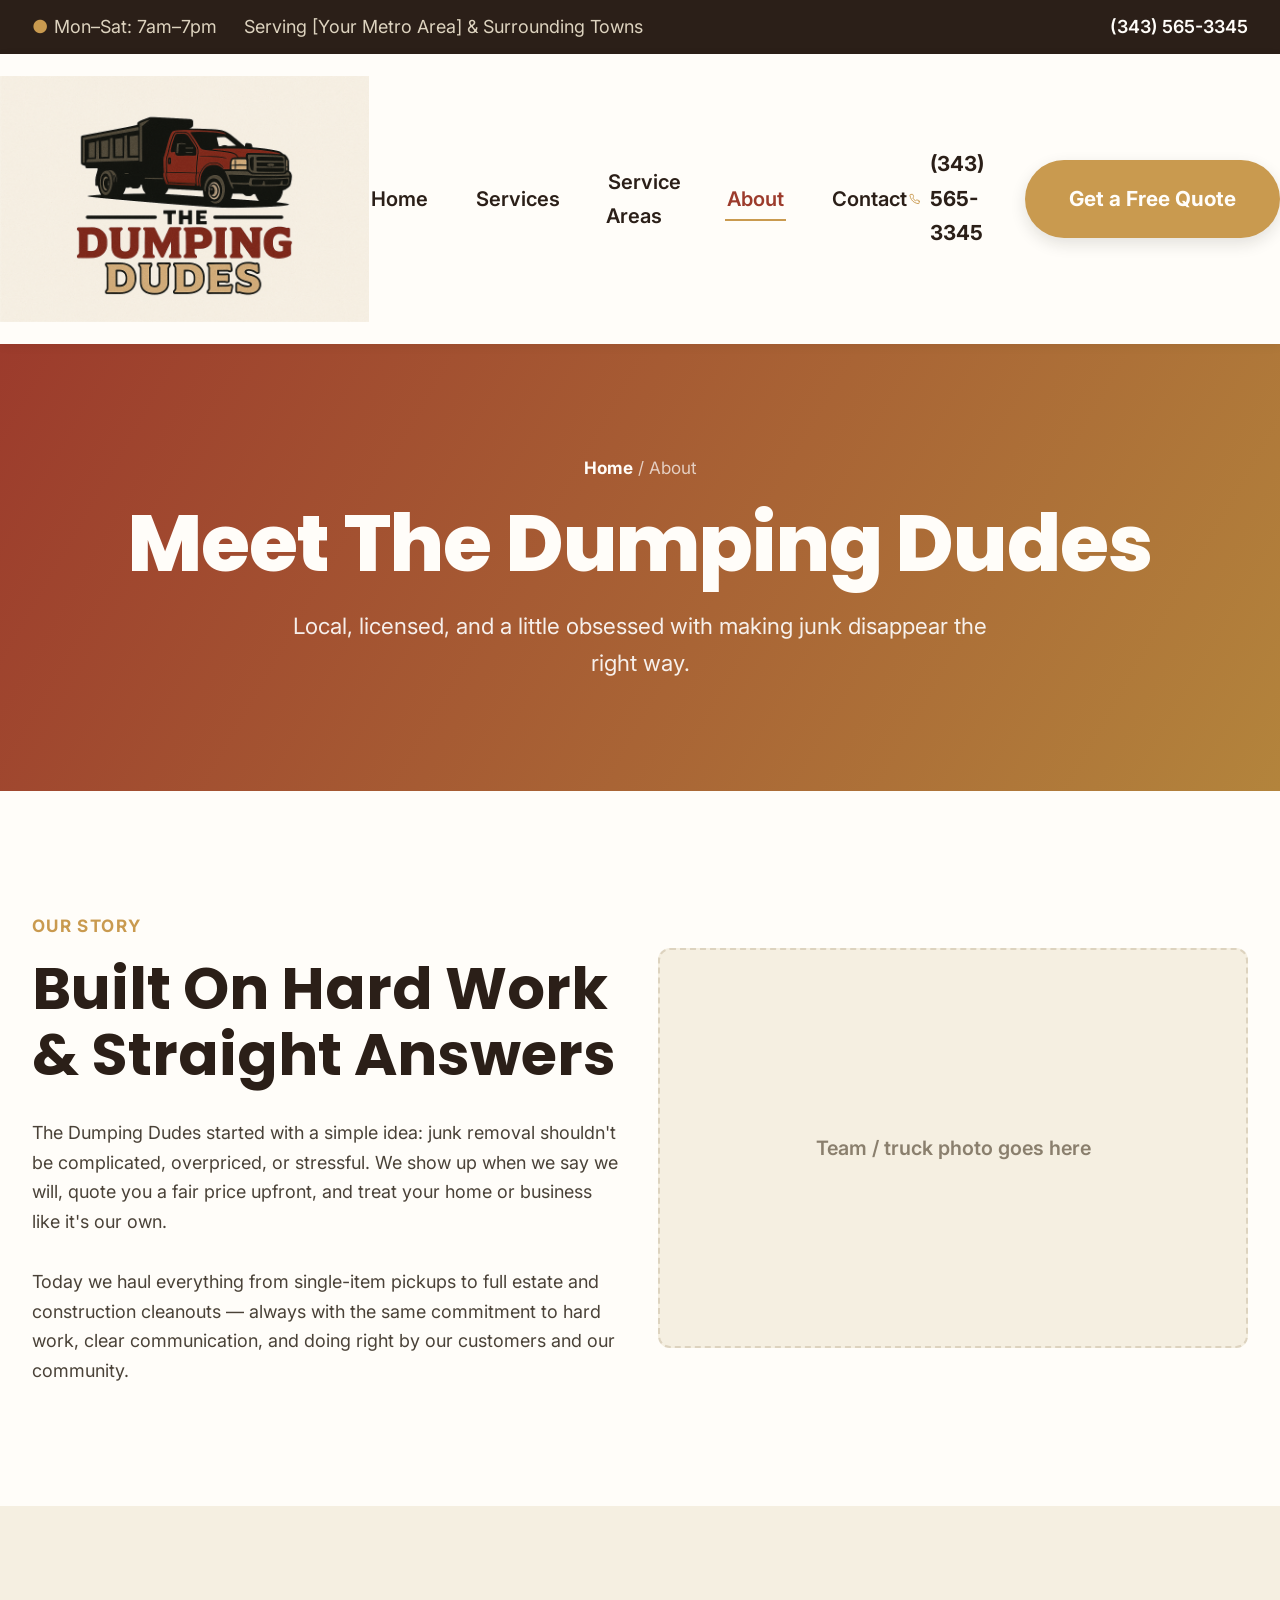
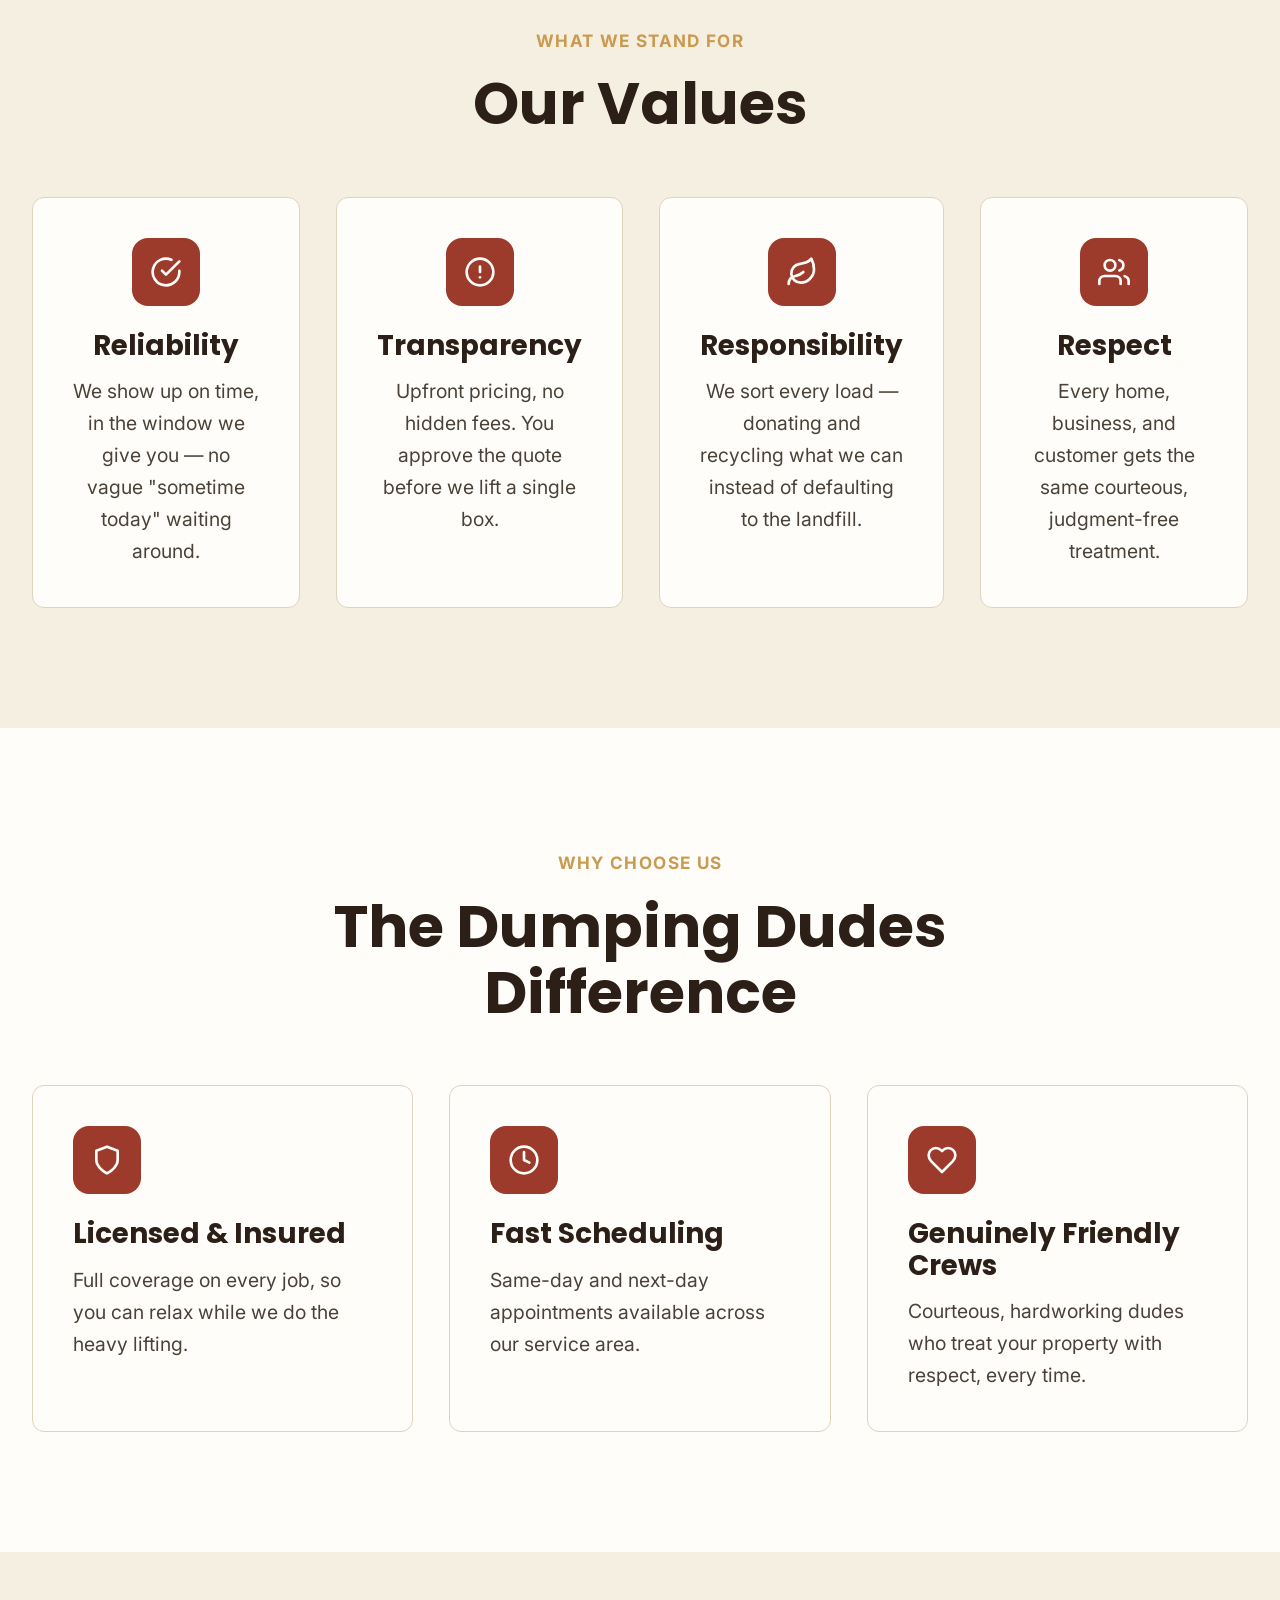
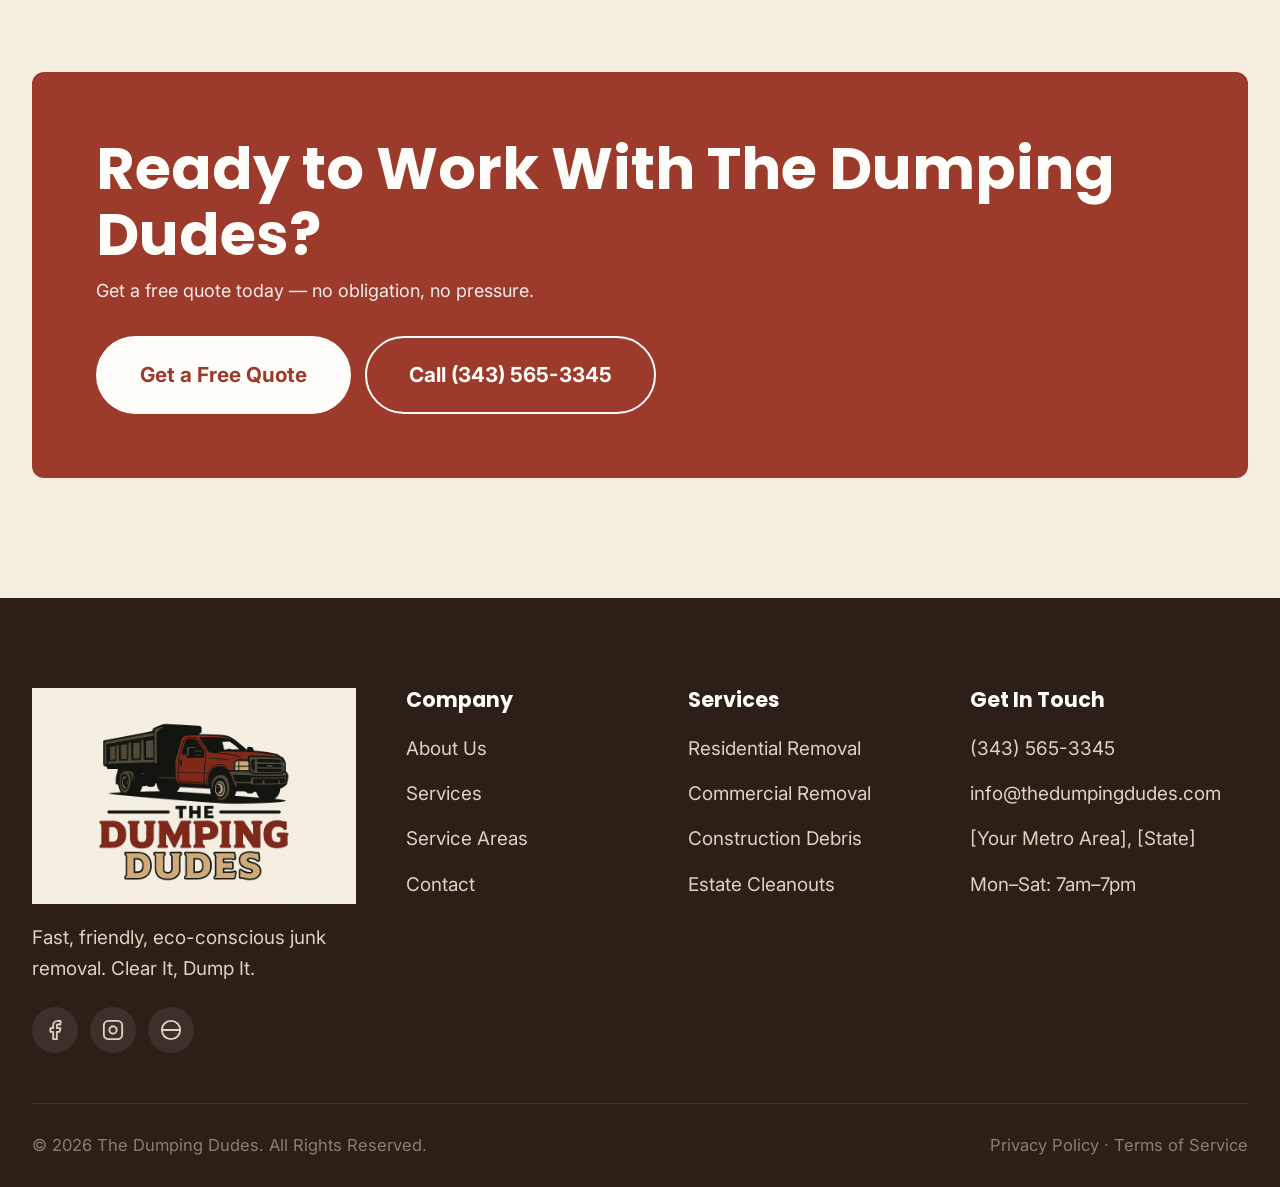
==== about.html @ 6855316a "Replace logo SVG with image in header and footer" ====
<!DOCTYPE html>
<html lang="en">
<head>
<meta charset="UTF-8">
<meta name="viewport" content="width=device-width, initial-scale=1.0">
<title>About Us | The Dumping Dudes</title>
<meta name="description" content="Meet The Dumping Dudes — a local, licensed and insured junk removal crew committed to fast service, fair pricing, and responsible disposal.">
<link rel="preconnect" href="https://fonts.googleapis.com">
<link href="https://fonts.googleapis.com/css2?family=Poppins:wght@600;700;800&family=Inter:wght@400;500;600;700&display=swap" rel="stylesheet">
<link rel="stylesheet" href="styles.css">
</head>
<body>

<div class="topbar">
  <div class="container">
    <div class="topbar-left">
      <span><span class="dot">●</span>Mon–Sat: 7am–7pm</span>
      <span>Serving [Your Metro Area] &amp; Surrounding Towns</span>
    </div>
    <div class="topbar-right"><a href="tel:+13435653345">(343) 565-3345</a></div>
  </div>
</div>

<header class="site-header">
  <div class="container nav-wrap">
    <a href="index.html" class="logo">
      <img src="logo.png" alt="The Dumping Dudes" class="logo-img">
    </a>
    <nav class="main-nav" id="main-nav">
      <ul>
        <li><a href="index.html">Home</a></li>
        <li><a href="services.html">Services</a></li>
        <li><a href="locations.html">Service Areas</a></li>
        <li><a href="about.html">About</a></li>
        <li><a href="contact.html">Contact</a></li>
      </ul>
    </nav>
    <div class="header-actions">
      <a class="header-phone" href="tel:+13435653345">
        <svg viewBox="0 0 24 24" fill="none" stroke="currentColor" stroke-width="2" stroke-linecap="round" stroke-linejoin="round"><path d="M22 16.92v3a2 2 0 0 1-2.18 2 19.79 19.79 0 0 1-8.63-3.07 19.5 19.5 0 0 1-6-6 19.79 19.79 0 0 1-3.07-8.67A2 2 0 0 1 4.11 2h3a2 2 0 0 1 2 1.72c.127.96.361 1.902.7 2.81a2 2 0 0 1-.45 2.11L8.09 9.91a16 16 0 0 0 6 6l1.27-1.27a2 2 0 0 1 2.11-.45c.908.339 1.85.573 2.81.7A2 2 0 0 1 22 16.92z"></path></svg>
        <span>(343) 565-3345</span>
      </a>
      <a href="contact.html" class="btn btn-accent">Get a Free Quote</a>
      <button class="nav-toggle" id="nav-toggle" aria-label="Toggle menu" aria-expanded="false"><span></span><span></span><span></span></button>
    </div>
  </div>
</header>

<section class="page-hero">
  <div class="container">
    <div class="breadcrumb"><a href="index.html">Home</a> / About</div>
    <h1>Meet The Dumping Dudes</h1>
    <p>Local, licensed, and a little obsessed with making junk disappear the right way.</p>
  </div>
</section>

<section class="section">
  <div class="container grid grid-2" style="align-items:center;">
    <div>
      <span class="eyebrow">Our Story</span>
      <h2>Built On Hard Work &amp; Straight Answers</h2>
      <p class="mt-30">The Dumping Dudes started with a simple idea: junk removal shouldn't be complicated, overpriced, or stressful. We show up when we say we will, quote you a fair price upfront, and treat your home or business like it's our own.</p>
      <p class="mt-30">Today we haul everything from single-item pickups to full estate and construction cleanouts — always with the same commitment to hard work, clear communication, and doing right by our customers and our community.</p>
    </div>
    <div class="map-placeholder">
      Team / truck photo goes here
    </div>
  </div>
</section>

<section class="section bg-light">
  <div class="container">
    <div class="section-head">
      <span class="eyebrow">What We Stand For</span>
      <h2>Our Values</h2>
    </div>
    <div class="grid grid-4">
      <div class="card value-card">
        <div class="card-icon"><svg viewBox="0 0 24 24" fill="none" stroke="currentColor" stroke-width="2" stroke-linecap="round" stroke-linejoin="round"><path d="M22 11.08V12a10 10 0 1 1-5.93-9.14"></path><polyline points="22 4 12 14.01 9 11.01"></polyline></svg></div>
        <h3>Reliability</h3>
        <p>We show up on time, in the window we give you — no vague "sometime today" waiting around.</p>
      </div>
      <div class="card value-card">
        <div class="card-icon"><svg viewBox="0 0 24 24" fill="none" stroke="currentColor" stroke-width="2" stroke-linecap="round" stroke-linejoin="round"><circle cx="12" cy="12" r="10"></circle><line x1="12" y1="8" x2="12" y2="12"></line><line x1="12" y1="16" x2="12.01" y2="16"></line></svg></div>
        <h3>Transparency</h3>
        <p>Upfront pricing, no hidden fees. You approve the quote before we lift a single box.</p>
      </div>
      <div class="card value-card">
        <div class="card-icon"><svg viewBox="0 0 24 24" fill="none" stroke="currentColor" stroke-width="2" stroke-linecap="round" stroke-linejoin="round"><path d="M11 20A7 7 0 0 1 9.8 6.1C15.5 5 17 4.48 19 2c1 2 2 4.18 2 8 0 5.5-4.78 10-10 10z"></path><path d="M2 21c0-3 1.85-5.36 5.08-6C9.5 14.52 12 13 13 12"></path></svg></div>
        <h3>Responsibility</h3>
        <p>We sort every load — donating and recycling what we can instead of defaulting to the landfill.</p>
      </div>
      <div class="card value-card">
        <div class="card-icon"><svg viewBox="0 0 24 24" fill="none" stroke="currentColor" stroke-width="2" stroke-linecap="round" stroke-linejoin="round"><path d="M17 21v-2a4 4 0 0 0-4-4H5a4 4 0 0 0-4 4v2"></path><circle cx="9" cy="7" r="4"></circle><path d="M23 21v-2a4 4 0 0 0-3-3.87"></path><path d="M16 3.13a4 4 0 0 1 0 7.75"></path></svg></div>
        <h3>Respect</h3>
        <p>Every home, business, and customer gets the same courteous, judgment-free treatment.</p>
      </div>
    </div>
  </div>
</section>

<section class="section">
  <div class="container">
    <div class="section-head">
      <span class="eyebrow">Why Choose Us</span>
      <h2>The Dumping Dudes Difference</h2>
    </div>
    <div class="grid grid-3">
      <div class="card">
        <div class="card-icon"><svg viewBox="0 0 24 24" fill="none" stroke="currentColor" stroke-width="2" stroke-linecap="round" stroke-linejoin="round"><path d="M12 22s8-4 8-10V5l-8-3-8 3v7c0 6 8 10 8 10z"></path></svg></div>
        <h3>Licensed &amp; Insured</h3>
        <p>Full coverage on every job, so you can relax while we do the heavy lifting.</p>
      </div>
      <div class="card">
        <div class="card-icon"><svg viewBox="0 0 24 24" fill="none" stroke="currentColor" stroke-width="2" stroke-linecap="round" stroke-linejoin="round"><circle cx="12" cy="12" r="10"></circle><polyline points="12 6 12 12 16 14"></polyline></svg></div>
        <h3>Fast Scheduling</h3>
        <p>Same-day and next-day appointments available across our service area.</p>
      </div>
      <div class="card">
        <div class="card-icon"><svg viewBox="0 0 24 24" fill="none" stroke="currentColor" stroke-width="2" stroke-linecap="round" stroke-linejoin="round"><path d="M20.42 4.58a5.4 5.4 0 0 0-7.65 0l-.77.78-.77-.78a5.4 5.4 0 0 0-7.65 0C1.46 6.7 1.33 10.28 4 13l8 8 8-8c2.67-2.72 2.54-6.3.42-8.42z"></path></svg></div>
        <h3>Genuinely Friendly Crews</h3>
        <p>Courteous, hardworking dudes who treat your property with respect, every time.</p>
      </div>
    </div>
  </div>
</section>

<section class="section bg-light">
  <div class="container">
    <div class="cta-banner" style="background: var(--primary);">
      <div>
        <h2>Ready to Work With The Dumping Dudes?</h2>
        <p style="color:rgba(255,255,255,0.9); margin-top:8px;">Get a free quote today — no obligation, no pressure.</p>
      </div>
      <div style="display:flex; gap:14px; flex-wrap:wrap;">
        <a href="contact.html" class="btn btn-light">Get a Free Quote</a>
        <a href="tel:+13435653345" class="btn btn-outline">Call (343) 565-3345</a>
      </div>
    </div>
  </div>
</section>

<footer class="site-footer">
  <div class="container">
    <div class="footer-grid">
      <div class="footer-brand">
        <a href="index.html" class="logo footer-logo">
          <img src="logo.png" alt="The Dumping Dudes" class="logo-img footer-logo-img">
        </a>
        <p>Fast, friendly, eco-conscious junk removal. Clear It, Dump It.</p>
        <div class="social-row">
          <a href="#" aria-label="Facebook"><svg viewBox="0 0 24 24" fill="none" stroke="currentColor" stroke-width="2" stroke-linecap="round" stroke-linejoin="round"><path d="M18 2h-3a5 5 0 0 0-5 5v3H7v4h3v8h4v-8h3l1-4h-4V7a1 1 0 0 1 1-1h3z"></path></svg></a>
          <a href="#" aria-label="Instagram"><svg viewBox="0 0 24 24" fill="none" stroke="currentColor" stroke-width="2" stroke-linecap="round" stroke-linejoin="round"><rect x="2" y="2" width="20" height="20" rx="5"></rect><path d="M16 11.37A4 4 0 1 1 12.63 8 4 4 0 0 1 16 11.37z"></path></svg></a>
          <a href="#" aria-label="Google"><svg viewBox="0 0 24 24" fill="none" stroke="currentColor" stroke-width="2" stroke-linecap="round" stroke-linejoin="round"><circle cx="12" cy="12" r="10"></circle><line x1="2" y1="12" x2="22" y2="12"></line></svg></a>
        </div>
      </div>
      <div>
        <h4>Company</h4>
        <ul>
          <li><a href="about.html">About Us</a></li>
          <li><a href="services.html">Services</a></li>
          <li><a href="locations.html">Service Areas</a></li>
          <li><a href="contact.html">Contact</a></li>
        </ul>
      </div>
      <div>
        <h4>Services</h4>
        <ul>
          <li><a href="services.html">Residential Removal</a></li>
          <li><a href="services.html">Commercial Removal</a></li>
          <li><a href="services.html">Construction Debris</a></li>
          <li><a href="services.html">Estate Cleanouts</a></li>
        </ul>
      </div>
      <div>
        <h4>Get In Touch</h4>
        <ul>
          <li><a href="tel:+13435653345">(343) 565-3345</a></li>
          <li><a href="mailto:info@thedumpingdudes.com">info@thedumpingdudes.com</a></li>
          <li>[Your Metro Area], [State]</li>
          <li>Mon–Sat: 7am–7pm</li>
        </ul>
      </div>
    </div>
    <div class="footer-bottom">
      <span>© <span id="year"></span> The Dumping Dudes. All Rights Reserved.</span>
      <span><a href="#">Privacy Policy</a> · <a href="#">Terms of Service</a></span>
    </div>
  </div>
</footer>

<script src="main.js"></script>
</body>
</html>
---- styles.css ----
/* ===========================================================
   THE DUMPING DUDES — Shared Stylesheet
   =========================================================== */

:root {
  /* Palette pulled from The Dumping Dudes logo: brick red truck, black cab, tan wordmark, cream backdrop */
  --dark: #2b1f18;
  --primary: #9c3b2c;
  --primary-light: #b9503c;
  --accent: #c99a4f;
  --accent-dark: #b3843c;
  --light: #f5efe1;
  --gray-100: #f0e9da;
  --gray-300: #ddd3bf;
  --gray-500: #8a7f6d;
  --gray-700: #4a4238;
  --white: #fffdf9;
  --radius: 12px;
  --shadow: 0 14px 36px rgba(28, 23, 18, 0.16);
  --shadow-sm: 0 6px 16px rgba(28, 23, 18, 0.12);
  --font-head: 'Poppins', 'Segoe UI', sans-serif;
  --font-body: 'Inter', 'Segoe UI', sans-serif;
}

* { box-sizing: border-box; margin: 0; padding: 0; }

html { scroll-behavior: smooth; font-size: 18px; }

body {
  font-family: var(--font-body);
  color: var(--dark);
  background: var(--white);
  line-height: 1.65;
  -webkit-font-smoothing: antialiased;
}

img { max-width: 100%; display: block; }

a { color: inherit; text-decoration: none; }

ul { list-style: none; }

h1, h2, h3, h4 {
  font-family: var(--font-head);
  font-weight: 700;
  line-height: 1.12;
  color: var(--dark);
}

h1 { font-size: clamp(3rem, 6.2vw, 5rem); font-weight: 800; letter-spacing: -.01em; }
h2 { font-size: clamp(2.3rem, 4.6vw, 3.4rem); }
h3 { font-size: 1.55rem; }

p { color: var(--gray-700); }

.container {
  width: 100%;
  max-width: 1400px;
  margin: 0 auto;
  padding: 0 32px;
}

.section { padding: 120px 0; }
.section-sm { padding: 64px 0; }
.bg-light { background: var(--light); }
.bg-dark { background: var(--dark); color: var(--white); }
.bg-primary { background: var(--primary); color: var(--white); }

.eyebrow {
  display: inline-block;
  font-weight: 700;
  letter-spacing: .08em;
  text-transform: uppercase;
  font-size: .95rem;
  color: var(--accent);
  margin-bottom: 16px;
}

.section-head { max-width: 780px; margin: 0 auto 60px; text-align: center; }
.section-head p { margin-top: 18px; font-size: 1.25rem; }

/* ---------- Buttons ---------- */
.btn {
  display: inline-flex;
  align-items: center;
  justify-content: center;
  gap: 10px;
  padding: 20px 42px;
  border-radius: 999px;
  font-weight: 700;
  font-size: 1.15rem;
  border: 2px solid transparent;
  cursor: pointer;
  transition: transform .15s ease, box-shadow .15s ease, background .15s ease, color .15s ease;
  white-space: nowrap;
}
.btn:hover { transform: translateY(-2px); }
.btn-accent { background: var(--accent); color: var(--white); box-shadow: var(--shadow-sm); }
.btn-accent:hover { background: var(--accent-dark); }
.btn-light { background: var(--white); color: var(--primary); }
.btn-light:hover { background: var(--light); }
.btn-outline { background: transparent; border-color: currentColor; }
.btn-outline:hover { background: rgba(255,255,255,0.1); }
.btn-primary { background: var(--primary); color: var(--white); }
.btn-primary:hover { background: var(--primary-light); }
.btn-block { width: 100%; }

/* ---------- Top utility bar ---------- */
.topbar {
  background: var(--dark);
  color: var(--gray-300);
  font-size: 1rem;
}
.topbar .container {
  display: flex;
  justify-content: space-between;
  align-items: center;
  padding-top: 12px;
  padding-bottom: 12px;
  gap: 16px;
  flex-wrap: wrap;
}
.topbar a { color: var(--white); font-weight: 600; }
.topbar-left span { margin-right: 22px; }
.topbar-left .dot { color: var(--accent); margin-right: 6px; }

/* ---------- Header / Nav ---------- */
header.site-header {
  position: sticky;
  top: 0;
  z-index: 100;
  background: var(--white);
  box-shadow: 0 2px 10px rgba(0,0,0,0.06);
}
.nav-wrap {
  display: flex;
  align-items: center;
  justify-content: space-between;
  padding: 22px 0;
}
.logo {
  display: flex;
  align-items: center;
  gap: 14px;
  font-family: var(--font-head);
  font-weight: 800;
  font-size: 1.7rem;
  color: var(--dark);
}
.logo .logo-icon {
  width: 60px;
  height: 60px;
  border-radius: 14px;
  background: var(--primary);
  display: flex;
  align-items: center;
  justify-content: center;
  color: var(--white);
  flex-shrink: 0;
}
.logo .logo-icon svg { width: 34px; height: 34px; }
.logo span.accent-word { color: var(--accent); }
.logo small {
  display: block;
  font-family: var(--font-body);
  font-weight: 600;
  font-size: .7rem;
  letter-spacing: .12em;
  text-transform: uppercase;
  color: var(--gray-500);
}

nav.main-nav ul {
  display: flex;
  align-items: center;
  gap: 44px;
}
nav.main-nav a {
  font-weight: 600;
  font-size: 1.12rem;
  color: var(--dark);
  padding: 8px 2px;
  border-bottom: 2px solid transparent;
  transition: border-color .15s ease, color .15s ease;
}
nav.main-nav a:hover,
nav.main-nav a.active { color: var(--primary); border-color: var(--accent); }

.header-actions { display: flex; align-items: center; gap: 26px; }
.header-phone {
  display: flex;
  align-items: center;
  gap: 10px;
  font-weight: 700;
  font-size: 1.15rem;
  color: var(--dark);
}
.header-phone svg { width: 26px; height: 26px; color: var(--accent); }

.nav-toggle {
  display: none;
  flex-direction: column;
  gap: 6px;
  background: none;
  border: none;
  cursor: pointer;
  padding: 8px;
}
.nav-toggle span { width: 30px; height: 3px; background: var(--dark); border-radius: 3px; }

/* ---------- Hero ---------- */
.hero {
  position: relative;
  background:
    linear-gradient(100deg, rgba(43,31,24,0.75) 0%, rgba(43,31,24,0.4) 55%, rgba(201,154,79,0.4) 100%),
    url('https://images.unsplash.com/photo-1707407087163-7ab35bca9ffc?q=80&w=1920&auto=format&fit=crop') center/cover no-repeat;
  color: var(--white);
  overflow: hidden;
}
.hero .container {
  position: relative;
  z-index: 2;
  padding-top: 130px;
  padding-bottom: 140px;
  display: grid;
  grid-template-columns: 1.1fr 0.9fr;
  gap: 60px;
  align-items: center;
}
.hero h1 { color: var(--white); }
.hero .badge-row { display: flex; gap: 12px; flex-wrap: wrap; margin-bottom: 24px; }
.hero .badge {
  background: rgba(255,255,255,0.12);
  border: 1px solid rgba(255,255,255,0.25);
  padding: 9px 18px;
  border-radius: 999px;
  font-size: .92rem;
  font-weight: 700;
  letter-spacing: .04em;
}
.hero p.lead { font-size: 1.4rem; color: rgba(255,255,255,0.85); margin: 24px 0 38px; max-width: 620px; line-height: 1.55; }
.hero .hero-ctas { display: flex; gap: 20px; flex-wrap: wrap; }
.hero-art {
  background: rgba(255,255,255,0.08);
  border: 1px solid rgba(255,255,255,0.18);
  border-radius: var(--radius);
  padding: 42px;
  backdrop-filter: blur(4px);
}
.hero-art ul { display: grid; gap: 22px; }
.hero-art li { display: flex; align-items: center; gap: 16px; font-weight: 600; font-size: 1.12rem; }
.hero-art li .ico {
  width: 48px; height: 48px; border-radius: 10px;
  background: var(--accent); display: flex; align-items: center; justify-content: center; flex-shrink: 0;
}
.hero-art li .ico svg { width: 24px; height: 24px; color: var(--white); }

/* ---------- Trust bar ---------- */
.trust-bar { background: var(--light); border-bottom: 1px solid var(--gray-300); }
.trust-bar .container {
  display: grid;
  grid-template-columns: repeat(4, 1fr);
  gap: 28px;
  padding-top: 40px;
  padding-bottom: 40px;
  text-align: center;
}
.trust-bar .trust-item { display: flex; flex-direction: column; align-items: center; gap: 12px; }
.trust-bar .trust-item svg { width: 40px; height: 40px; color: var(--primary); }
.trust-bar .trust-item span { font-weight: 700; font-size: 1.05rem; }

/* ---------- Cards / grids ---------- */
.grid { display: grid; gap: 36px; }
.grid-3 { grid-template-columns: repeat(3, 1fr); }
.grid-4 { grid-template-columns: repeat(4, 1fr); }
.grid-2 { grid-template-columns: repeat(2, 1fr); }

.card {
  background: var(--white);
  border: 1px solid var(--gray-300);
  border-radius: var(--radius);
  padding: 40px;
  transition: box-shadow .2s ease, transform .2s ease;
}
.card:hover { box-shadow: var(--shadow); transform: translateY(-4px); }
.card .card-icon {
  width: 68px; height: 68px; border-radius: 16px;
  background: var(--primary); color: var(--white);
  display: flex; align-items: center; justify-content: center; margin-bottom: 24px;
}
.card .card-icon svg { width: 32px; height: 32px; }
.card h3 { margin-bottom: 14px; }
.card p { font-size: 1.08rem; }
.card a.card-link { display: inline-block; margin-top: 18px; font-weight: 700; font-size: 1.05rem; color: var(--primary); }

.service-card ul.take-list { margin-top: 18px; display: grid; gap: 10px; }
.service-card ul.take-list li { font-size: 1rem; color: var(--gray-700); display: flex; gap: 10px; }
.service-card ul.take-list li::before { content: "✓"; color: var(--accent); font-weight: 800; }

/* ---------- How it works ---------- */
.steps { display: grid; grid-template-columns: repeat(3, 1fr); gap: 40px; counter-reset: step; }
.step { position: relative; padding-top: 12px; }
.step .step-num {
  width: 60px; height: 60px; border-radius: 50%;
  background: var(--accent); color: var(--white);
  display: flex; align-items: center; justify-content: center;
  font-family: var(--font-head); font-weight: 800; font-size: 1.5rem; margin-bottom: 24px;
}
.step h3 { margin-bottom: 10px; }
.step p { font-size: 1.05rem; }

/* ---------- Testimonials ---------- */
.testimonial {
  background: var(--white);
  border-radius: var(--radius);
  border: 1px solid var(--gray-300);
  padding: 38px;
}
.testimonial .stars { color: var(--accent); margin-bottom: 16px; letter-spacing: 3px; font-size: 1.2rem; }
.testimonial p.quote { font-style: italic; color: var(--gray-700); margin-bottom: 20px; font-size: 1.08rem; line-height: 1.55; }
.testimonial .author { font-weight: 700; font-size: 1.02rem; }
.testimonial .author span { display: block; font-weight: 400; color: var(--gray-500); font-size: .92rem; }

/* ---------- CTA banner ---------- */
.cta-banner {
  background: var(--accent);
  color: var(--white);
  border-radius: var(--radius);
  padding: 64px;
  display: flex;
  align-items: center;
  justify-content: space-between;
  gap: 30px;
  flex-wrap: wrap;
}
.cta-banner h2 { color: var(--white); }

/* ---------- Locations ---------- */
.city-chip {
  background: var(--light);
  border: 1px solid var(--gray-300);
  border-radius: 999px;
  padding: 14px 24px;
  font-weight: 600;
  font-size: 1.05rem;
  display: inline-flex;
  align-items: center;
  gap: 10px;
}
.city-chip::before { content: "📍"; }
.city-grid { display: flex; flex-wrap: wrap; gap: 16px; }

.map-placeholder {
  background: var(--light);
  border: 2px dashed var(--gray-300);
  border-radius: var(--radius);
  min-height: 400px;
  display: flex;
  align-items: center;
  justify-content: center;
  color: var(--gray-500);
  font-weight: 600;
  font-size: 1.1rem;
  text-align: center;
  padding: 24px;
}

/* ---------- Forms ---------- */
.form-card {
  background: var(--white);
  border: 1px solid var(--gray-300);
  border-radius: var(--radius);
  padding: 46px;
  box-shadow: var(--shadow-sm);
}
.form-row { display: grid; grid-template-columns: 1fr 1fr; gap: 22px; margin-bottom: 22px; }
.form-group { margin-bottom: 22px; display: flex; flex-direction: column; gap: 8px; }
.form-group label { font-weight: 700; font-size: 1rem; }
.form-group input,
.form-group select,
.form-group textarea {
  padding: 15px 18px;
  border: 1px solid var(--gray-300);
  border-radius: 10px;
  font-family: var(--font-body);
  font-size: 1.05rem;
  background: var(--light);
}
.form-group input:focus,
.form-group select:focus,
.form-group textarea:focus { outline: 2px solid var(--primary); background: var(--white); }
.form-note {
  font-size: .92rem;
  color: var(--gray-500);
  margin-top: 12px;
}
.form-success {
  display: none;
  background: #eaf6ef;
  border: 1px solid var(--primary);
  color: var(--primary);
  padding: 20px;
  border-radius: 10px;
  font-weight: 600;
  margin-bottom: 22px;
}

/* ---------- Contact info blocks ---------- */
.info-block { display: flex; gap: 20px; align-items: flex-start; margin-bottom: 32px; }
.info-block .ico {
  width: 56px; height: 56px; border-radius: 12px;
  background: var(--primary); color: var(--white);
  display: flex; align-items: center; justify-content: center; flex-shrink: 0;
}
.info-block .ico svg { width: 26px; height: 26px; }
.info-block h4 { margin-bottom: 6px; font-size: 1.15rem; }
.info-block p { font-size: 1.08rem; }

/* ---------- Values / about ---------- */
.value-card { text-align: center; }
.value-card .card-icon { margin: 0 auto 24px; }

/* ---------- Footer ---------- */
footer.site-footer { background: var(--dark); color: var(--gray-300); padding-top: 90px; }
.footer-grid {
  display: grid;
  grid-template-columns: 1.4fr 1fr 1fr 1.2fr;
  gap: 50px;
  padding-bottom: 50px;
  border-bottom: 1px solid rgba(255,255,255,0.1);
}
.footer-grid h4 { color: var(--white); margin-bottom: 22px; font-size: 1.15rem; }
.footer-grid ul li { margin-bottom: 14px; font-size: 1.05rem; }
.footer-grid ul li a:hover { color: var(--accent); }
.footer-brand p { color: var(--gray-300); font-size: 1.05rem; margin: 18px 0 22px; max-width: 320px; }
.social-row { display: flex; gap: 12px; }
.social-row a {
  width: 46px; height: 46px; border-radius: 50%;
  background: rgba(255,255,255,0.08);
  display: flex; align-items: center; justify-content: center;
}
.social-row a:hover { background: var(--accent); }
.social-row svg { width: 22px; height: 22px; }
.footer-bottom {
  display: flex;
  justify-content: space-between;
  align-items: center;
  padding: 28px 0;
  font-size: .92rem;
  color: var(--gray-500);
  flex-wrap: wrap;
  gap: 12px;
}
.footer-bottom a:hover { color: var(--accent); }

/* ---------- Page hero (interior pages) ---------- */
.page-hero {
  background: linear-gradient(120deg, var(--primary) 0%, var(--accent-dark) 100%);
  color: var(--white);
  padding: 110px 0;
  text-align: center;
}
.page-hero h1 { color: var(--white); }
.page-hero p { color: rgba(255,255,255,0.9); max-width: 700px; font-size: 1.25rem; margin: 18px auto 0; }
.breadcrumb { font-size: .95rem; color: rgba(255,255,255,0.7); margin-bottom: 18px; }
.breadcrumb a { color: var(--white); font-weight: 700; }

/* ---------- Utility ---------- */
.text-center { text-align: center; }
.mt-30 { margin-top: 30px; }
.mb-30 { margin-bottom: 30px; }

/* ---------- Responsive ---------- */
@media (max-width: 980px) {
  html { font-size: 17px; }
  .grid-4 { grid-template-columns: repeat(2, 1fr); }
  .grid-3 { grid-template-columns: repeat(2, 1fr); }
  .footer-grid { grid-template-columns: 1fr 1fr; }
  .hero .container { grid-template-columns: 1fr; }
  .hero-art { order: -1; }
  .section { padding: 90px 0; }
}

@media (max-width: 720px) {
  html { font-size: 16px; }
  nav.main-nav { position: fixed; top: 84px; left: 0; right: 0; background: var(--white); flex-direction: column; padding: 24px 28px; box-shadow: 0 12px 20px rgba(0,0,0,0.08); transform: translateY(-140%); transition: transform .25s ease; }
  nav.main-nav.open { transform: translateY(0); }
  nav.main-nav ul { flex-direction: column; align-items: flex-start; gap: 20px; width: 100%; }
  .nav-toggle { display: flex; }
  .header-phone span { display: none; }
  .trust-bar .container { grid-template-columns: repeat(2, 1fr); }
  .grid-3, .grid-4, .grid-2 { grid-template-columns: 1fr; }
  .steps { grid-template-columns: 1fr; }
  .form-row { grid-template-columns: 1fr; }
  .footer-grid { grid-template-columns: 1fr; }
  .cta-banner { flex-direction: column; text-align: center; }
  .topbar-left span:not(:first-child) { display: none; }
  .section { padding: 70px 0; }
}
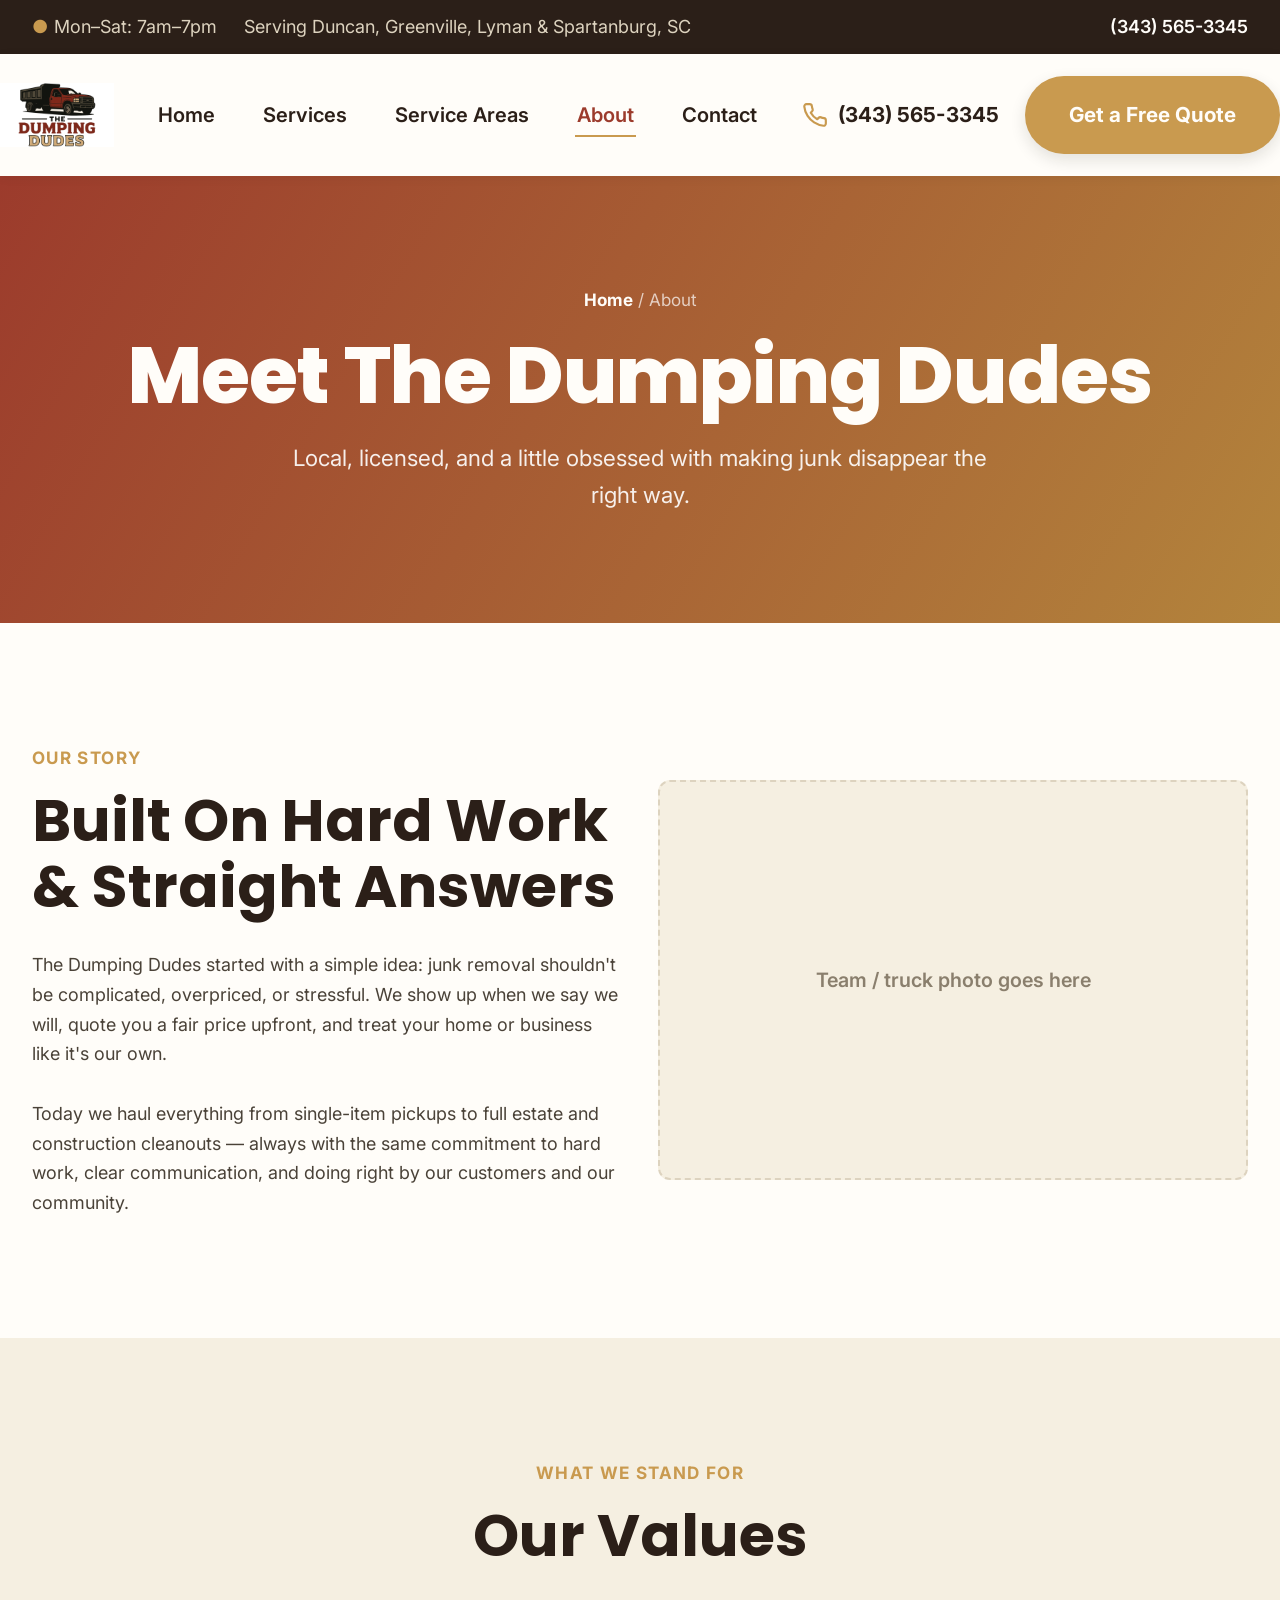
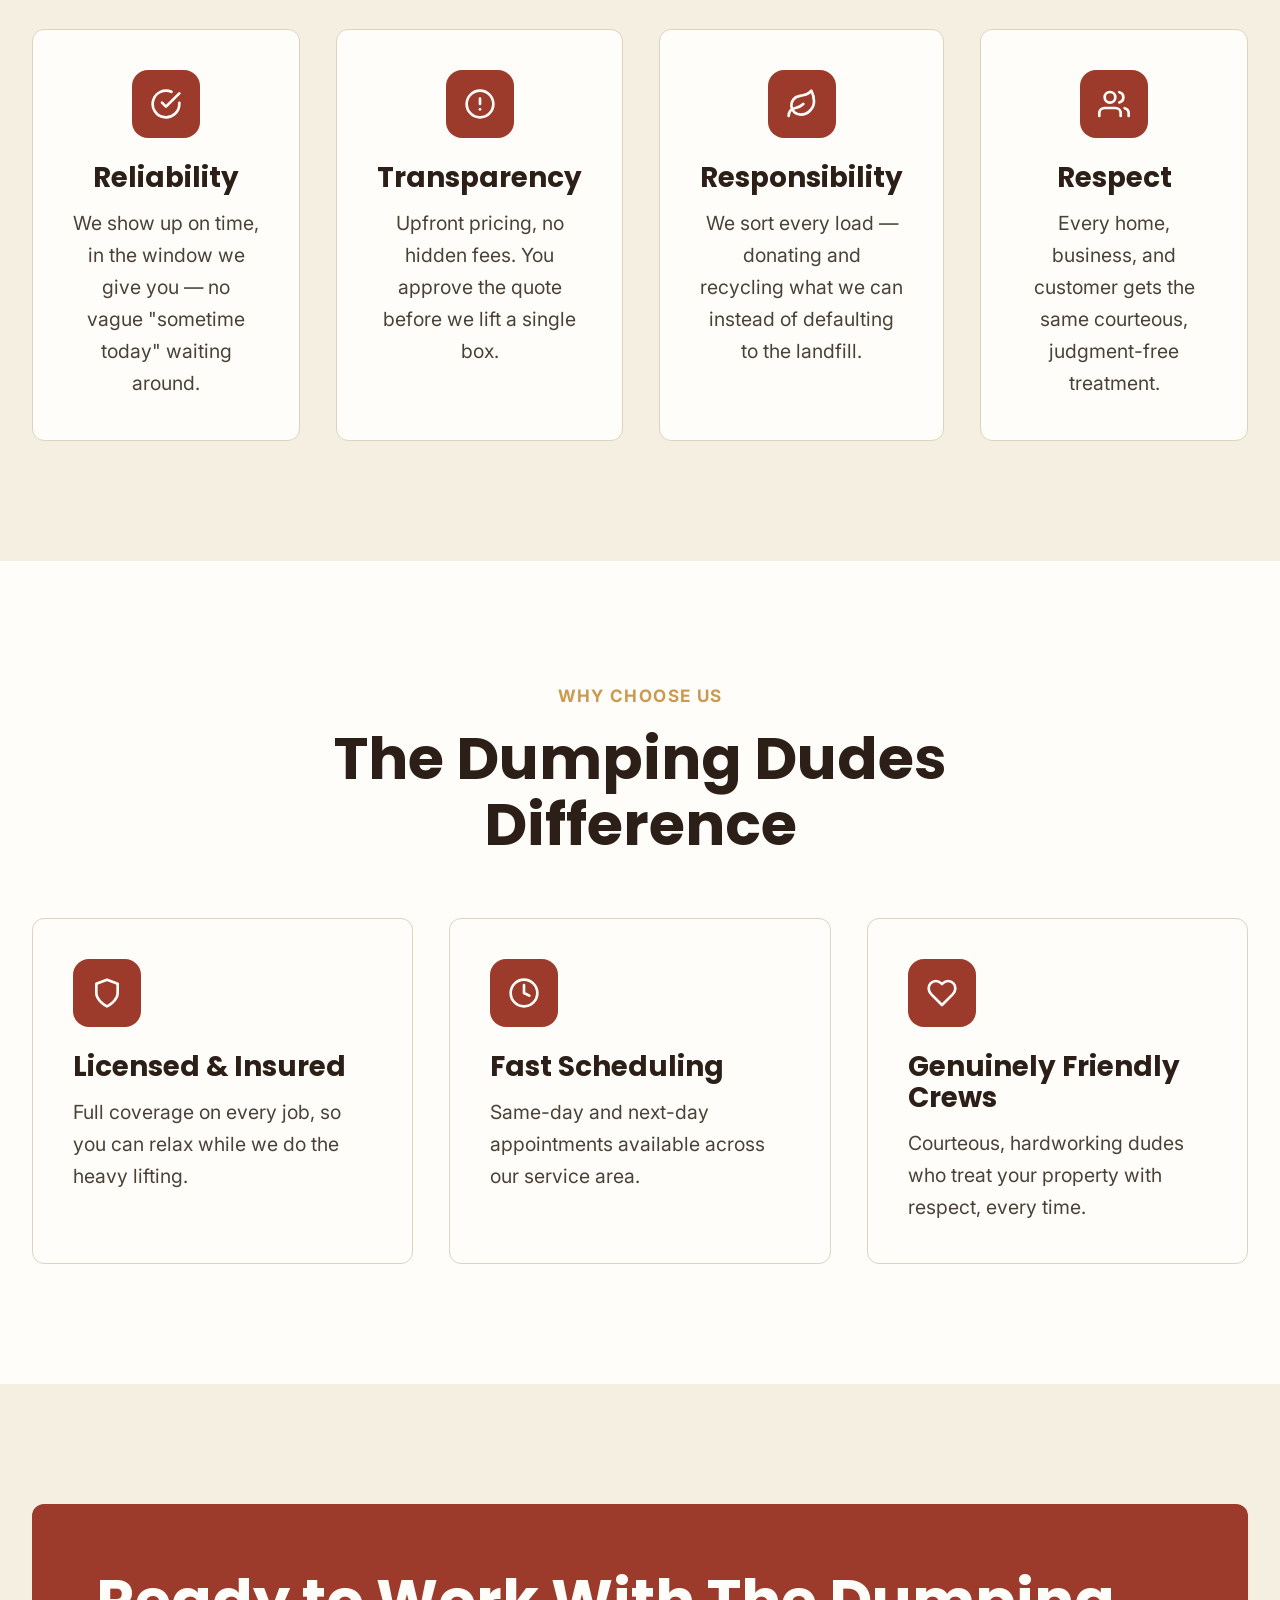
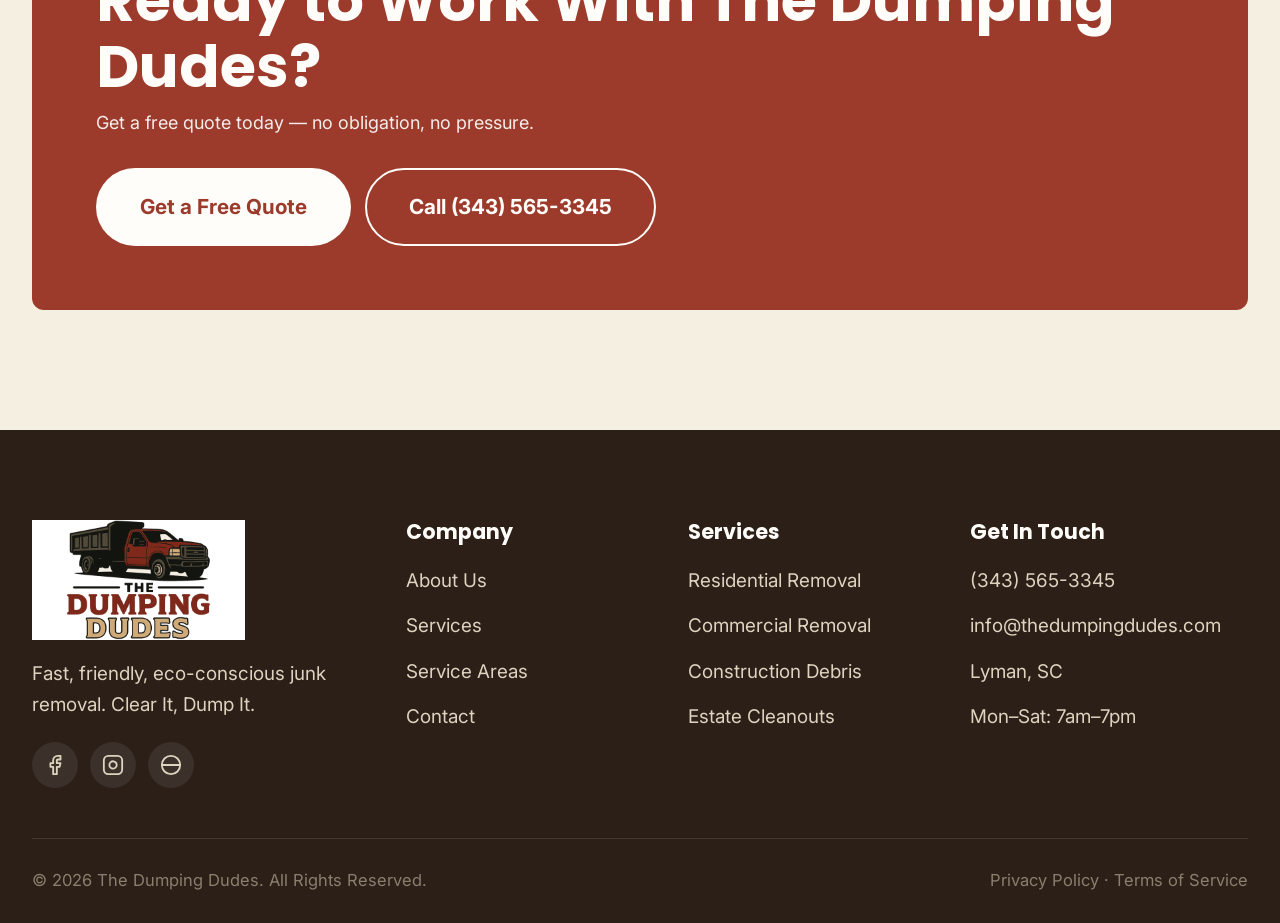
==== commit 74be6b1b: "Update service area and contact information in about.html" ====
--- a/about.html
+++ b/about.html
@@ -15,7 +15,7 @@
   <div class="container">
     <div class="topbar-left">
       <span><span class="dot">●</span>Mon–Sat: 7am–7pm</span>
-      <span>Serving [Your Metro Area] &amp; Surrounding Towns</span>
+      <span>Serving Duncan, Greenville, Lyman &amp; Spartanburg, SC</span>
     </div>
     <div class="topbar-right"><a href="tel:+13435653345">(343) 565-3345</a></div>
   </div>
@@ -177,7 +177,7 @@
         <ul>
           <li><a href="tel:+13435653345">(343) 565-3345</a></li>
           <li><a href="mailto:info@thedumpingdudes.com">info@thedumpingdudes.com</a></li>
-          <li>[Your Metro Area], [State]</li>
+          <li>Lyman, SC</li>
           <li>Mon–Sat: 7am–7pm</li>
         </ul>
       </div>
--- a/styles.css
+++ b/styles.css
@@ -147,6 +147,14 @@
   font-size: 1.7rem;
   color: var(--dark);
 }
+.logo-img {
+  height: 64px;
+  width: auto;
+  display: block;
+}
+.footer-logo-img {
+  height: 120px;
+}
 .logo .logo-icon {
   width: 60px;
   height: 60px;
@@ -213,7 +221,7 @@
   position: relative;
   background:
     linear-gradient(100deg, rgba(43,31,24,0.75) 0%, rgba(43,31,24,0.4) 55%, rgba(201,154,79,0.4) 100%),
-    url('https://images.unsplash.com/photo-1707407087163-7ab35bca9ffc?q=80&w=1920&auto=format&fit=crop') center/cover no-repeat;
+    url('https://images.unsplash.com/photo-1670175035057-eec020c03eb9?q=85&w=2400&auto=format&fit=crop') center/cover no-repeat;
   color: var(--white);
   overflow: hidden;
 }
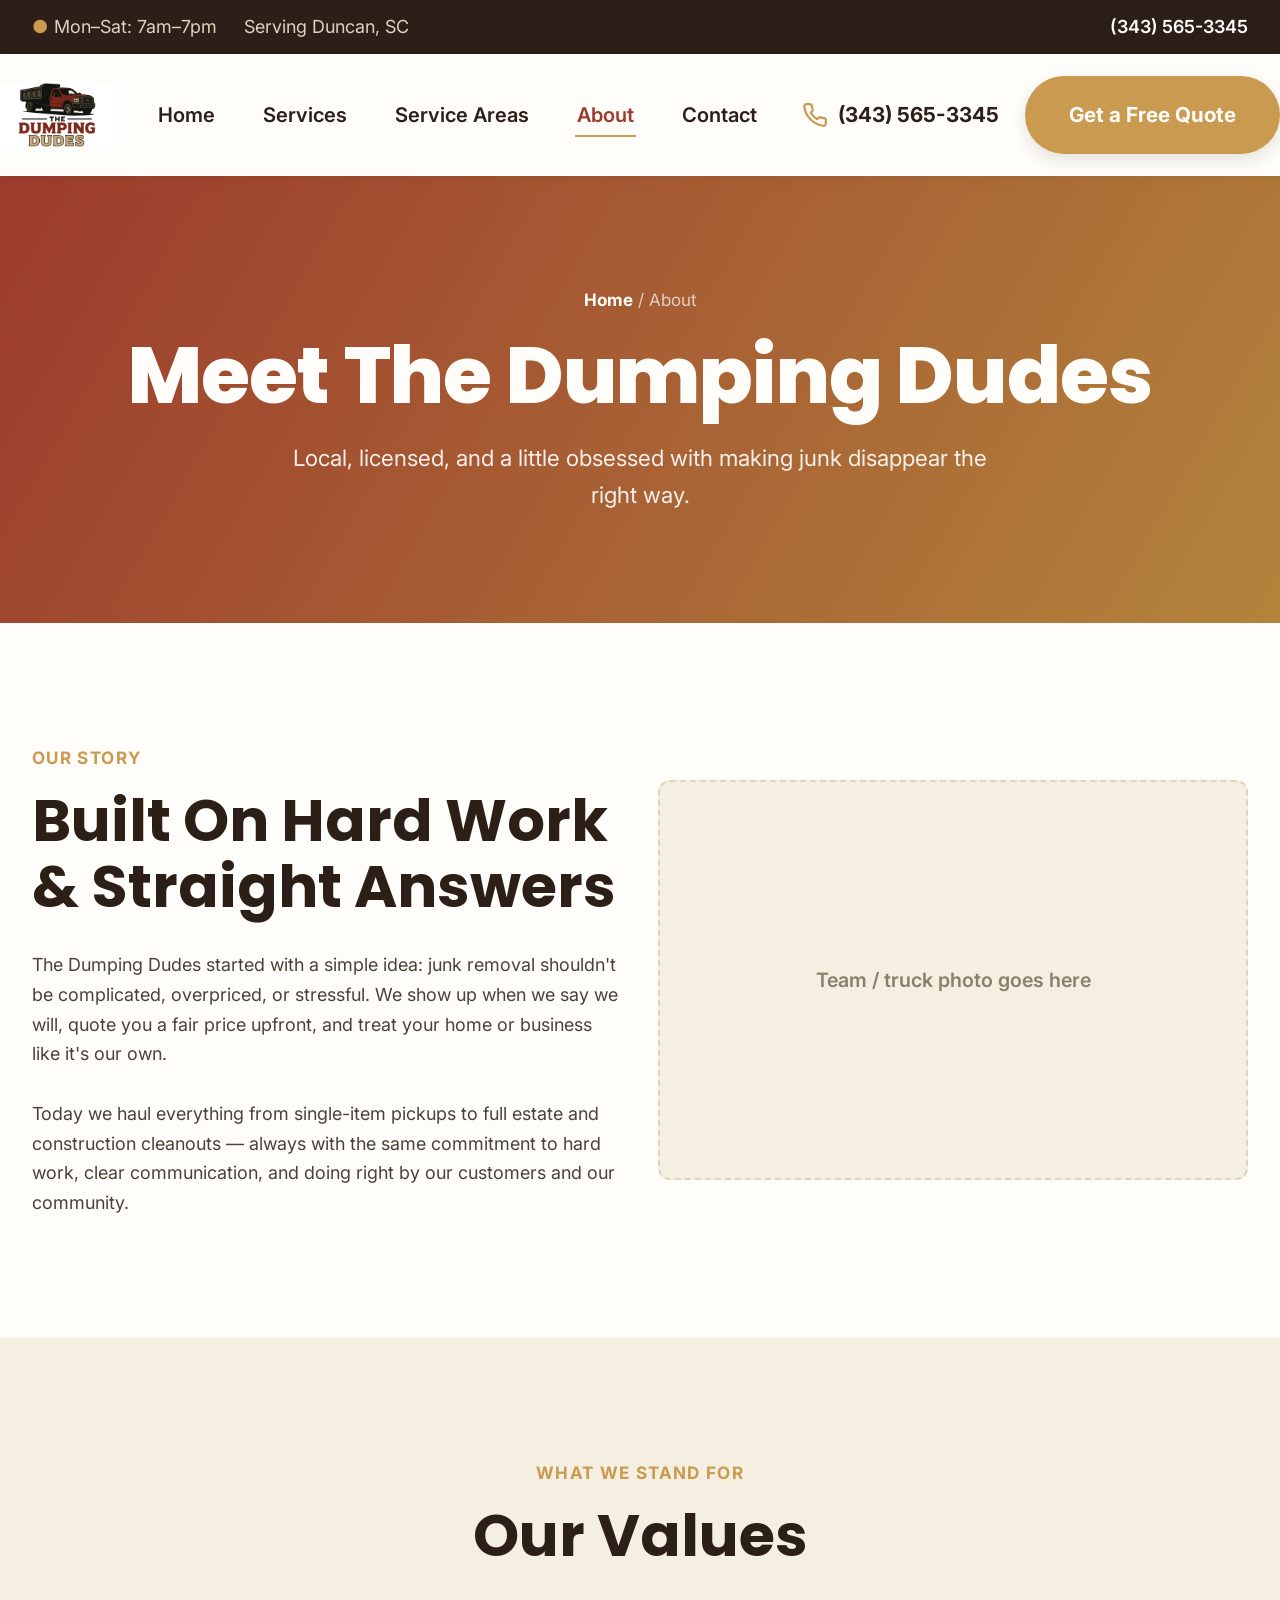
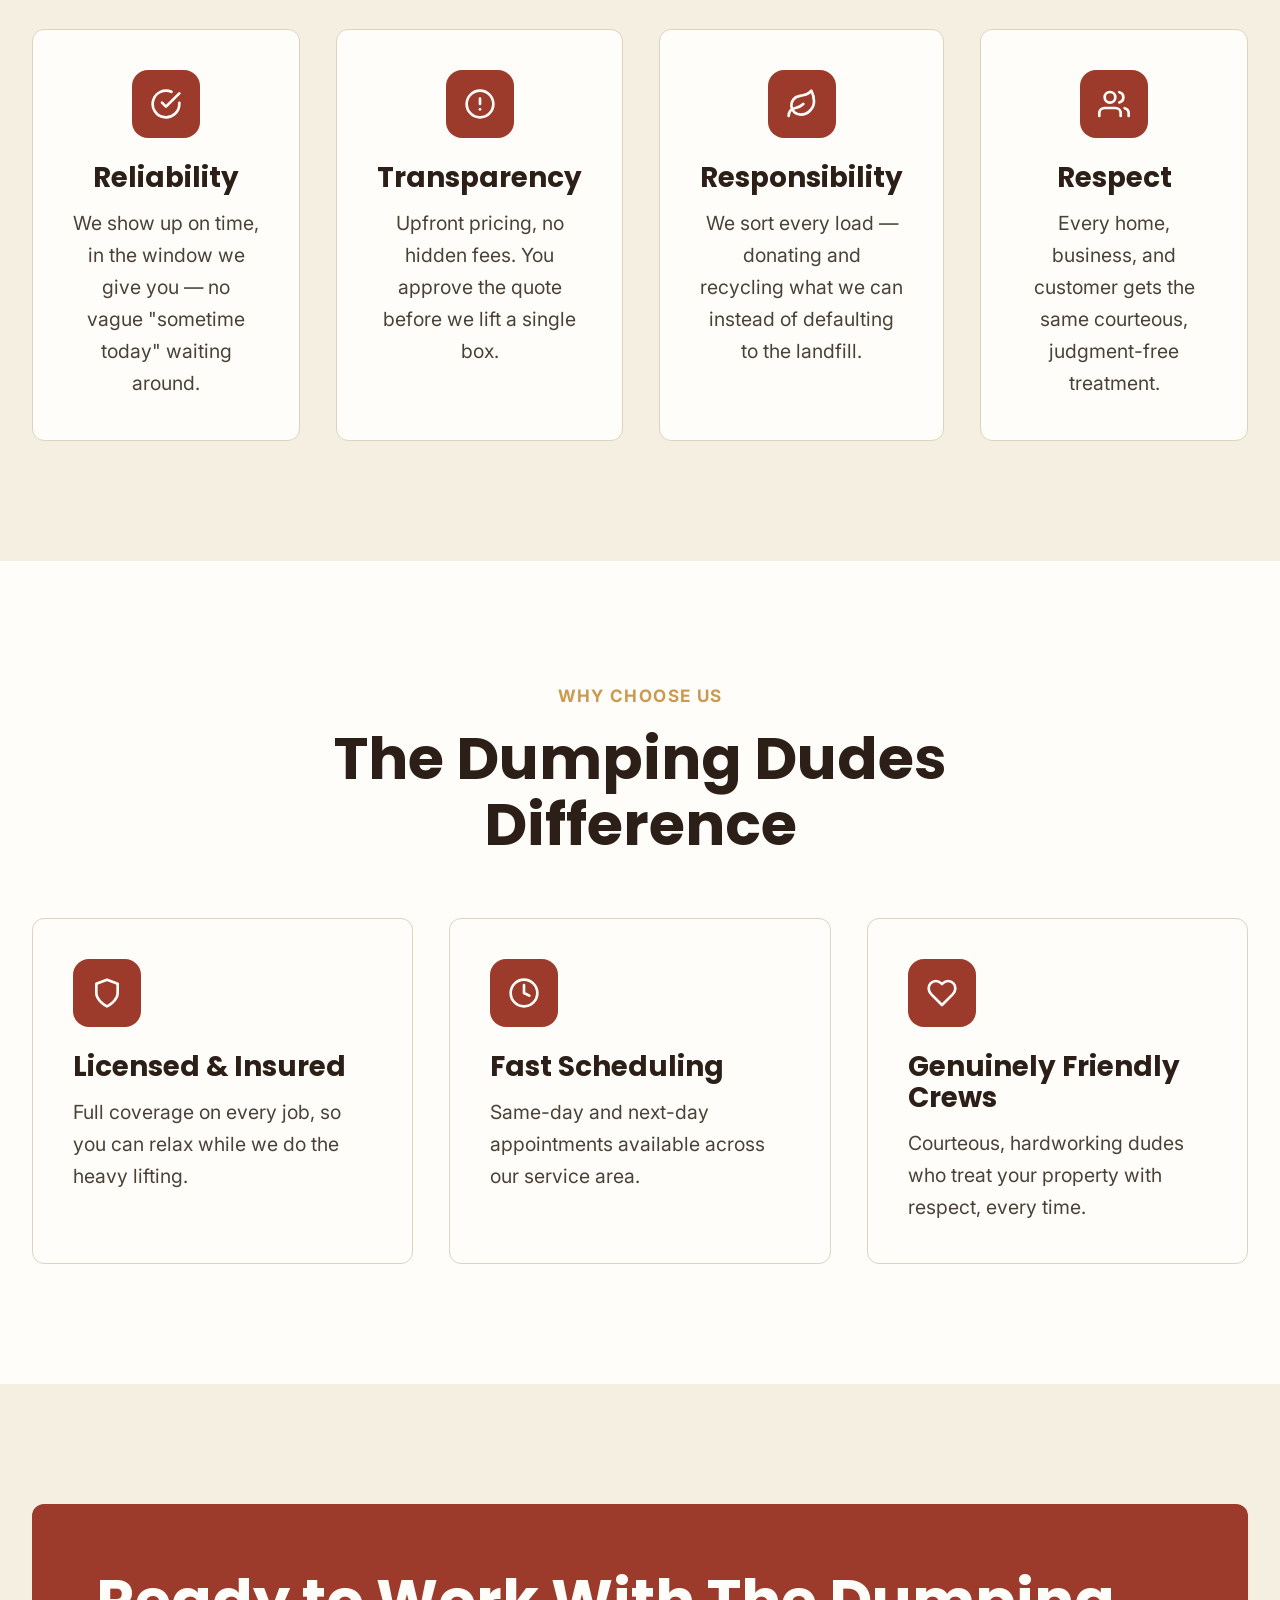
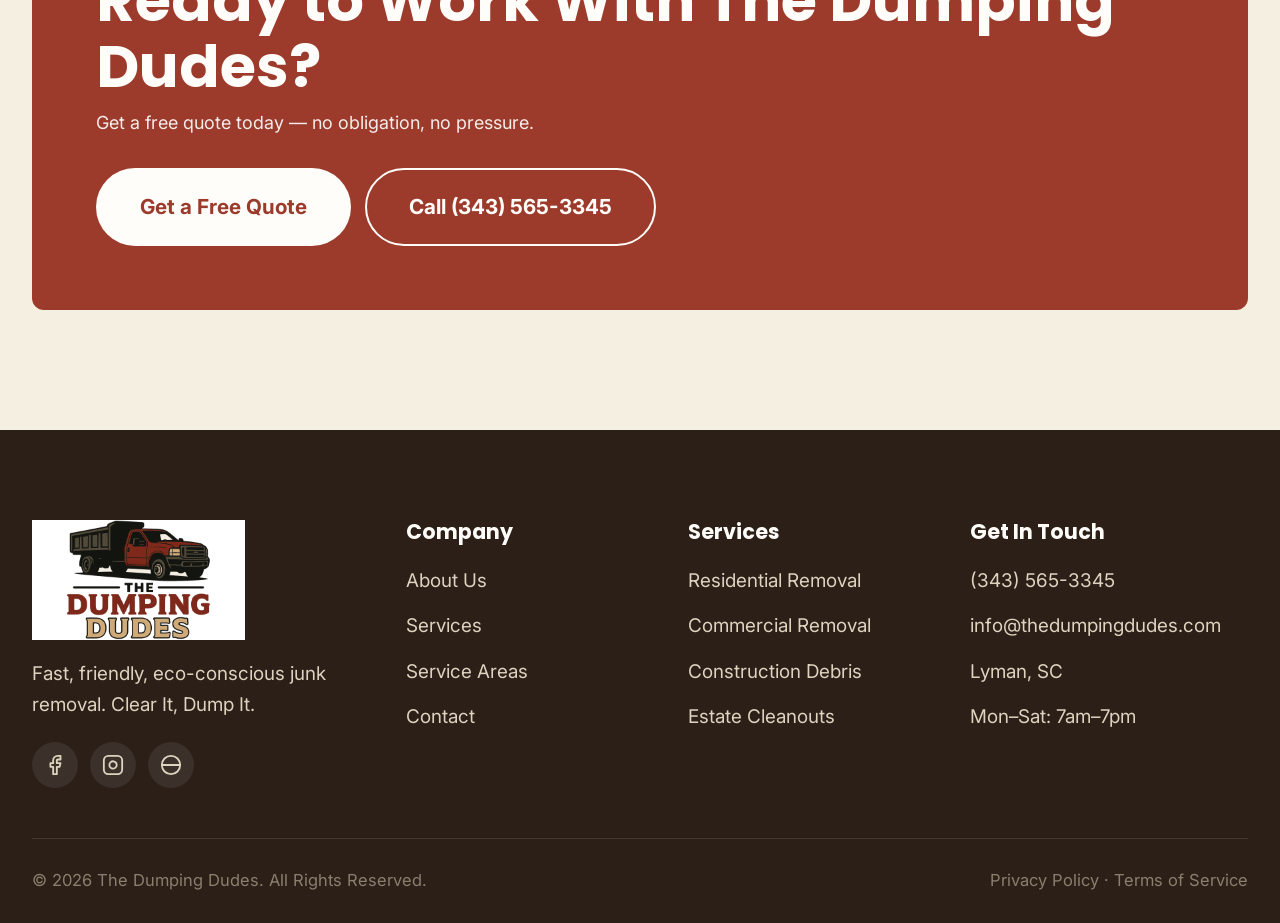
==== commit cb204c0b: "Update service area in about.html" ====
--- a/about.html
+++ b/about.html
@@ -15,7 +15,7 @@
   <div class="container">
     <div class="topbar-left">
       <span><span class="dot">●</span>Mon–Sat: 7am–7pm</span>
-      <span>Serving Duncan, Greenville, Lyman &amp; Spartanburg, SC</span>
+      <span>Serving Duncan, SC</span>
     </div>
     <div class="topbar-right"><a href="tel:+13435653345">(343) 565-3345</a></div>
   </div>
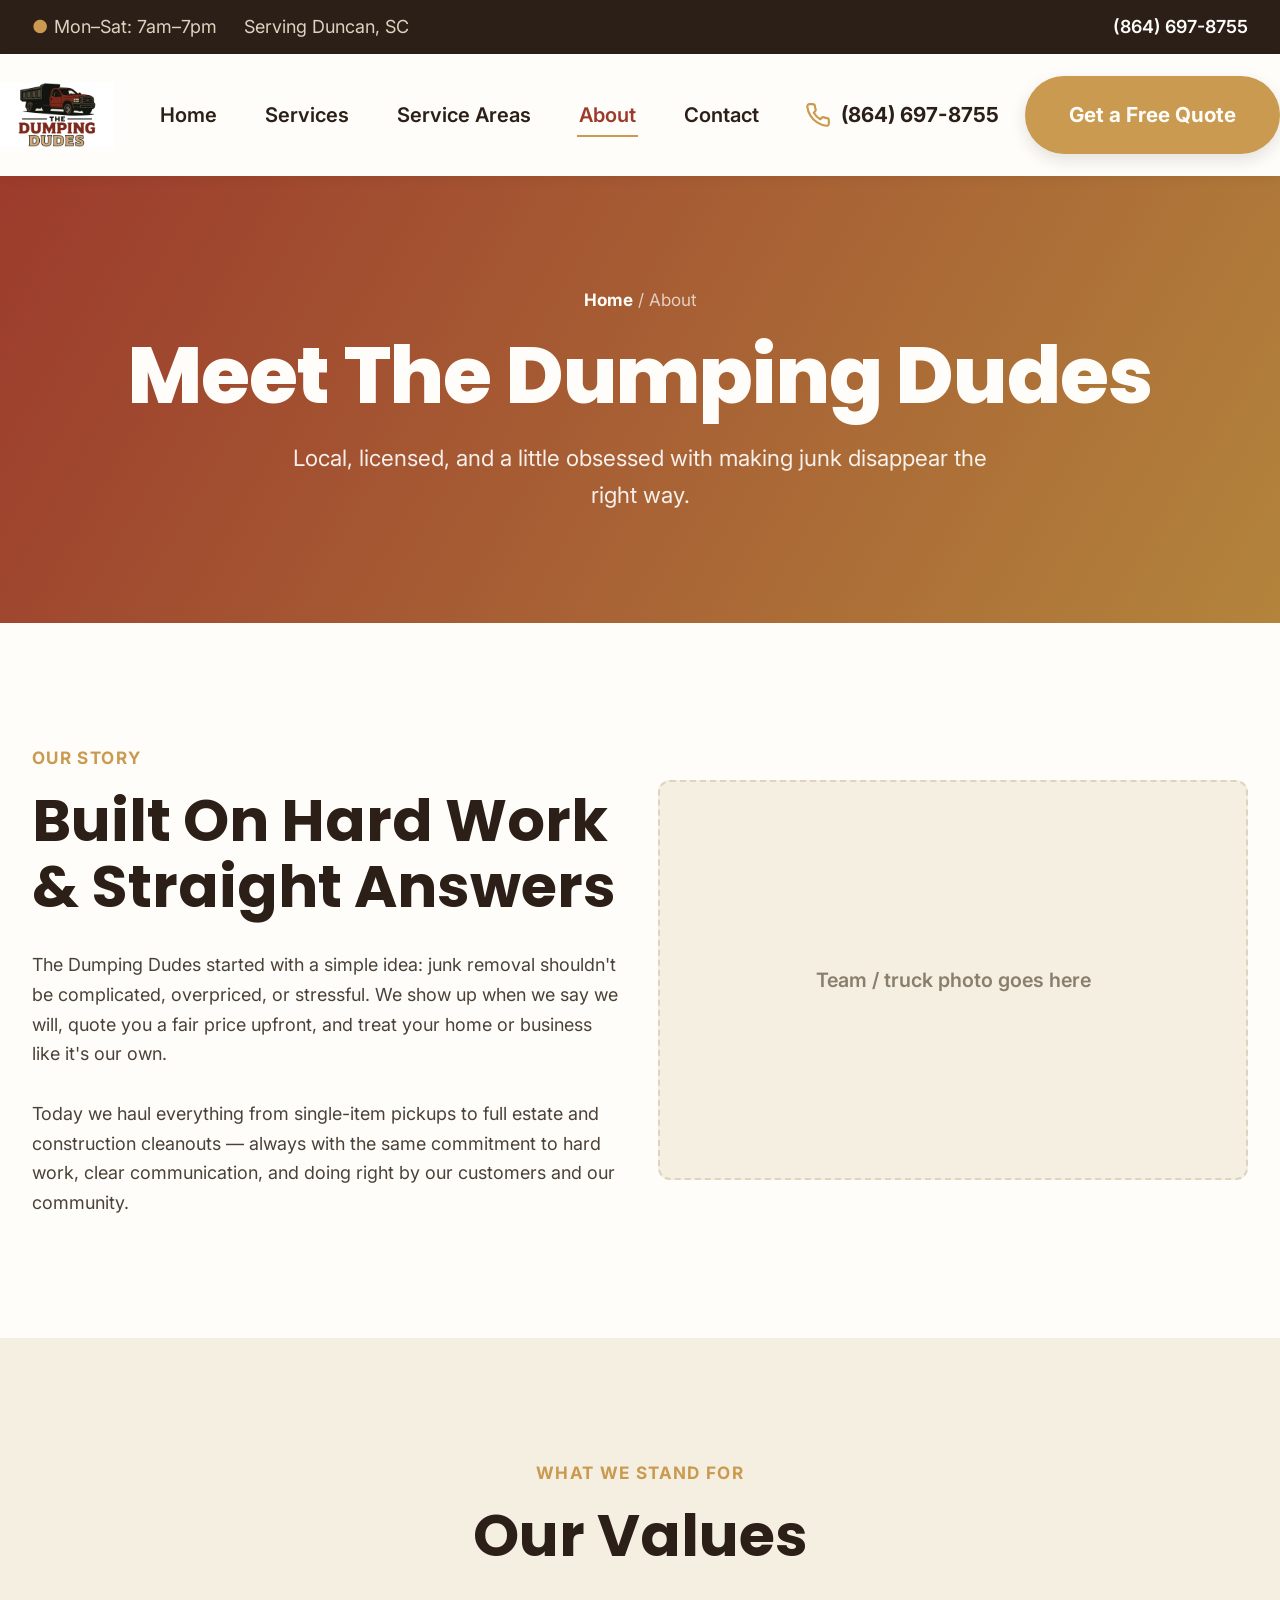
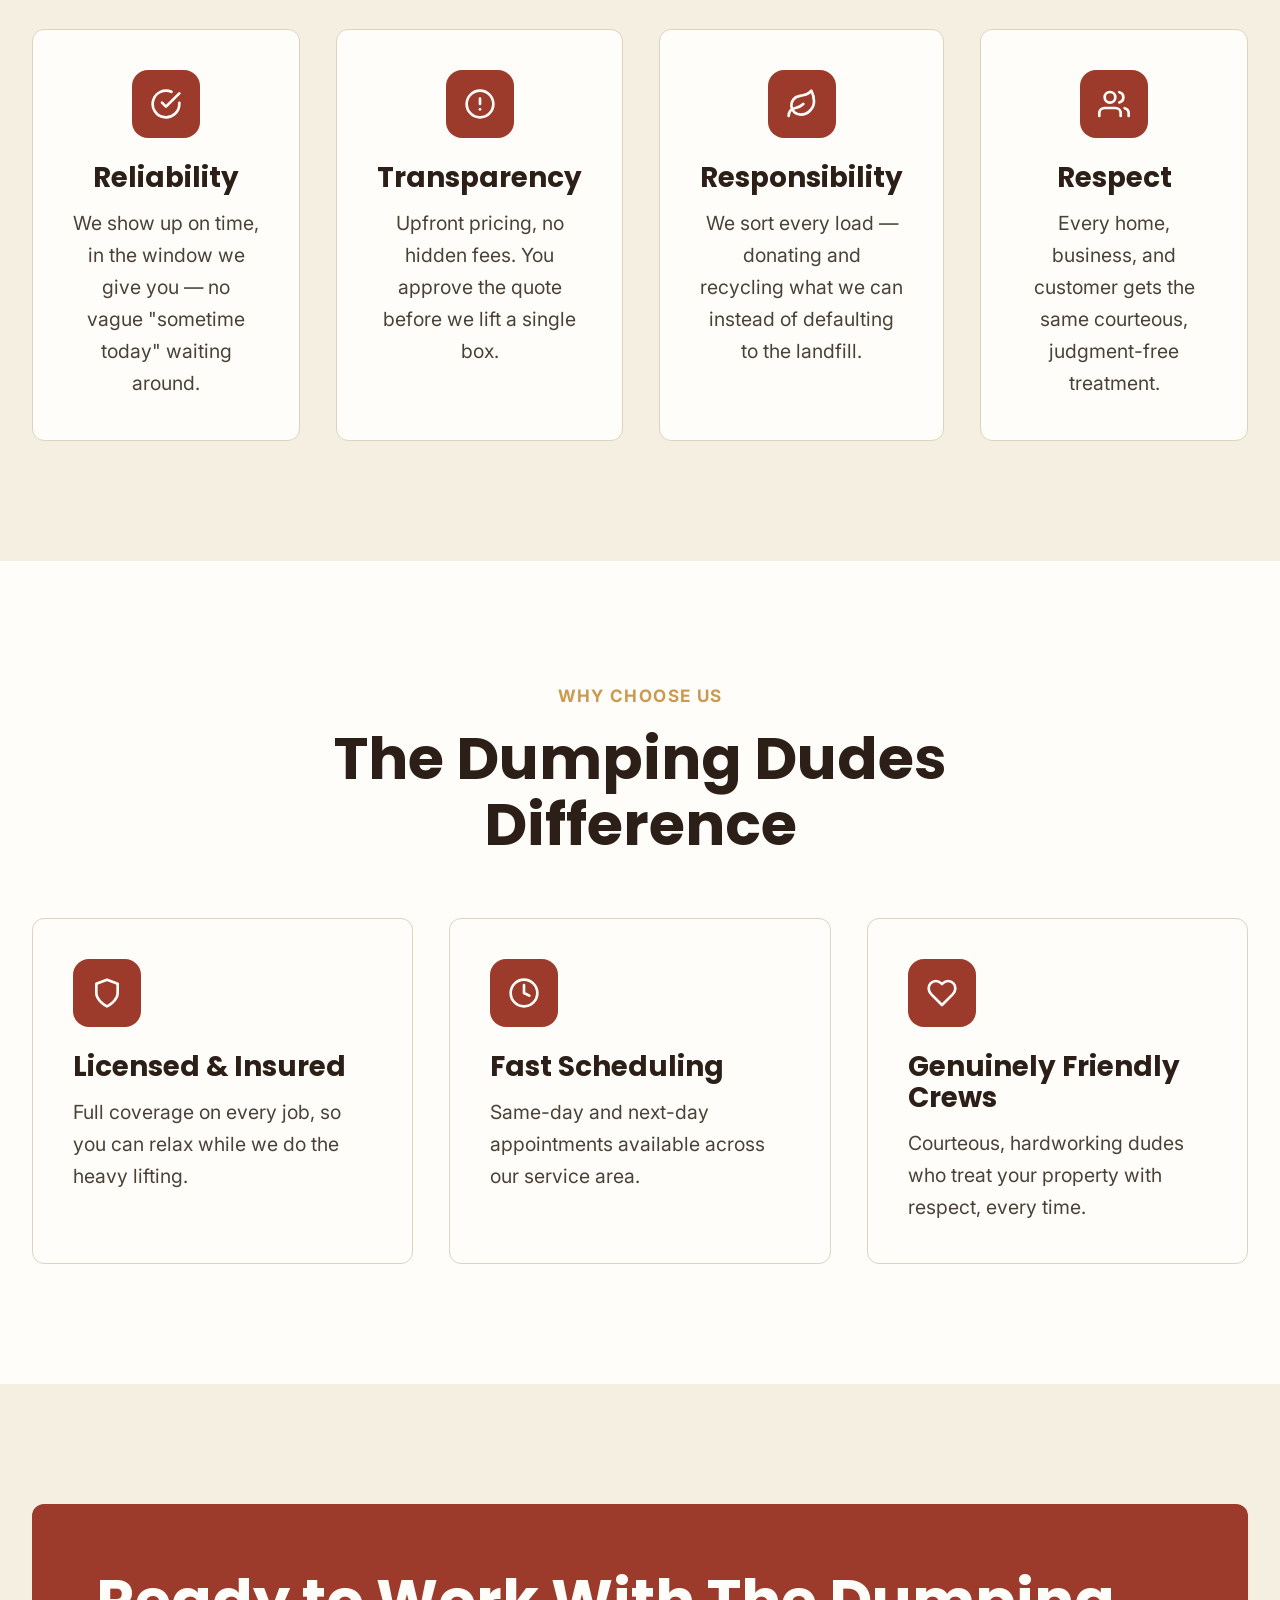
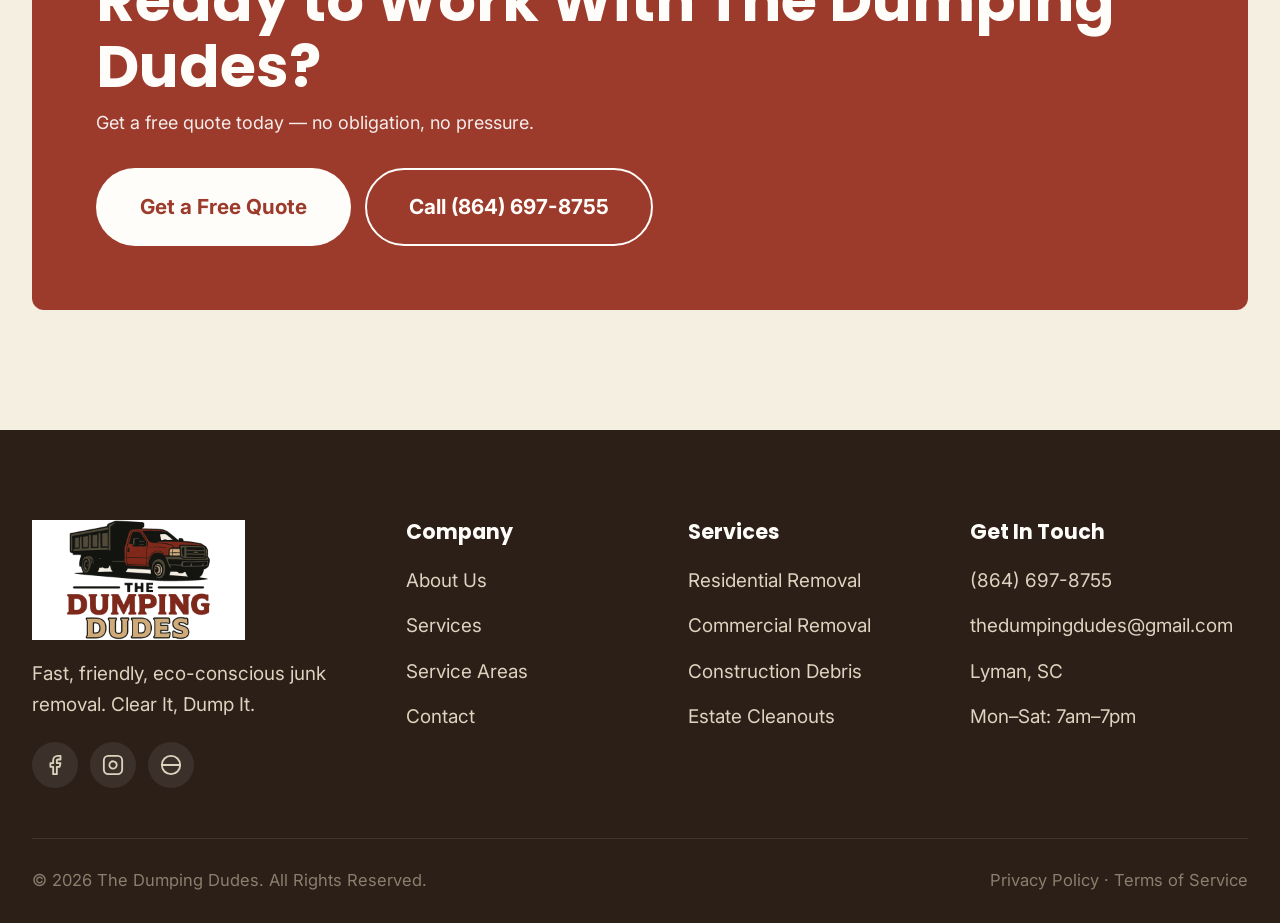
==== commit 1ded3074: "Update contact phone number to new number" ====
--- a/about.html
+++ b/about.html
@@ -17,7 +17,7 @@
       <span><span class="dot">●</span>Mon–Sat: 7am–7pm</span>
       <span>Serving Duncan, SC</span>
     </div>
-    <div class="topbar-right"><a href="tel:+13435653345">(343) 565-3345</a></div>
+    <div class="topbar-right"><a href="tel:+18646978755">(864) 697-8755</a></div>
   </div>
 </div>
 
@@ -36,9 +36,9 @@
       </ul>
     </nav>
     <div class="header-actions">
-      <a class="header-phone" href="tel:+13435653345">
+      <a class="header-phone" href="tel:+18646978755">
         <svg viewBox="0 0 24 24" fill="none" stroke="currentColor" stroke-width="2" stroke-linecap="round" stroke-linejoin="round"><path d="M22 16.92v3a2 2 0 0 1-2.18 2 19.79 19.79 0 0 1-8.63-3.07 19.5 19.5 0 0 1-6-6 19.79 19.79 0 0 1-3.07-8.67A2 2 0 0 1 4.11 2h3a2 2 0 0 1 2 1.72c.127.96.361 1.902.7 2.81a2 2 0 0 1-.45 2.11L8.09 9.91a16 16 0 0 0 6 6l1.27-1.27a2 2 0 0 1 2.11-.45c.908.339 1.85.573 2.81.7A2 2 0 0 1 22 16.92z"></path></svg>
-        <span>(343) 565-3345</span>
+        <span>(864) 697-8755</span>
       </a>
       <a href="contact.html" class="btn btn-accent">Get a Free Quote</a>
       <button class="nav-toggle" id="nav-toggle" aria-label="Toggle menu" aria-expanded="false"><span></span><span></span><span></span></button>
@@ -134,7 +134,7 @@
       </div>
       <div style="display:flex; gap:14px; flex-wrap:wrap;">
         <a href="contact.html" class="btn btn-light">Get a Free Quote</a>
-        <a href="tel:+13435653345" class="btn btn-outline">Call (343) 565-3345</a>
+        <a href="tel:+18646978755" class="btn btn-outline">Call (864) 697-8755</a>
       </div>
     </div>
   </div>
@@ -175,8 +175,8 @@
       <div>
         <h4>Get In Touch</h4>
         <ul>
-          <li><a href="tel:+13435653345">(343) 565-3345</a></li>
-          <li><a href="mailto:info@thedumpingdudes.com">info@thedumpingdudes.com</a></li>
+          <li><a href="tel:+18646978755">(864) 697-8755</a></li>
+          <li><a href="mailto:thedumpingdudes@gmail.com">thedumpingdudes@gmail.com</a></li>
           <li>Lyman, SC</li>
           <li>Mon–Sat: 7am–7pm</li>
         </ul>
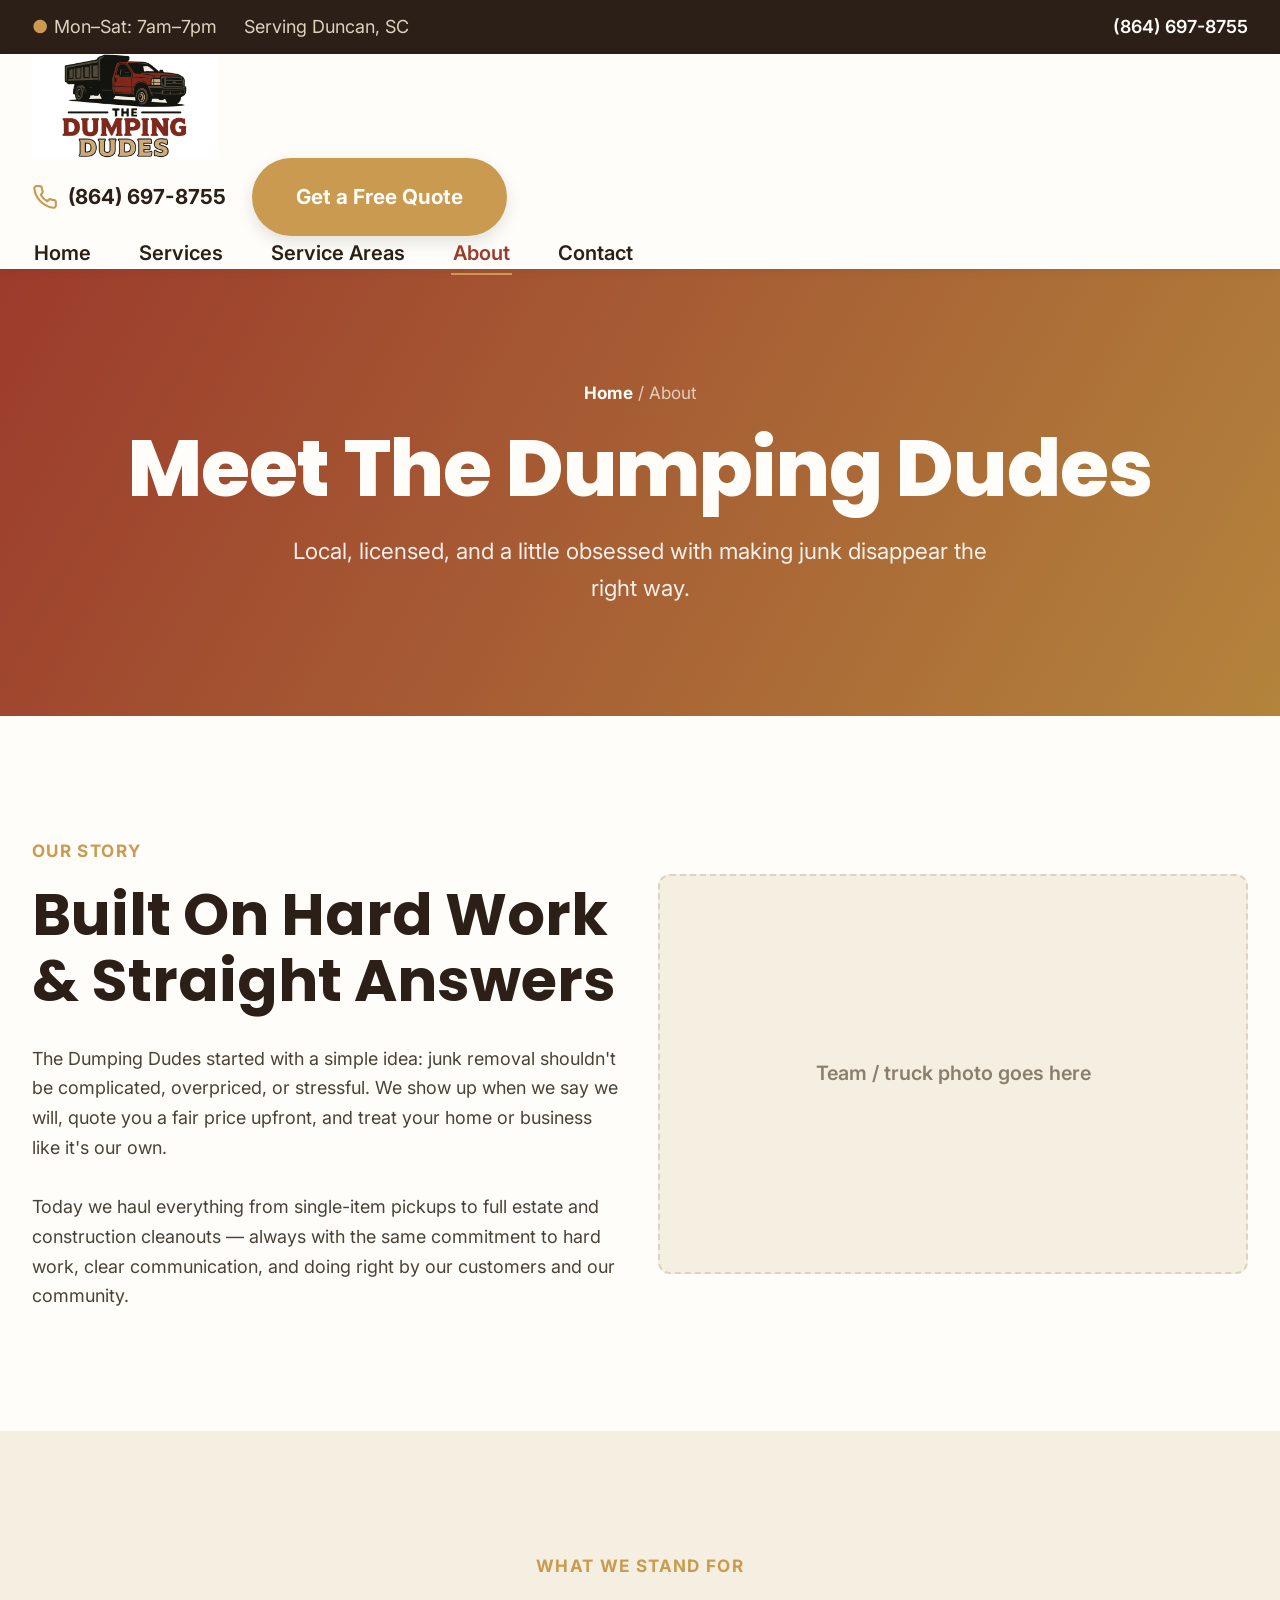
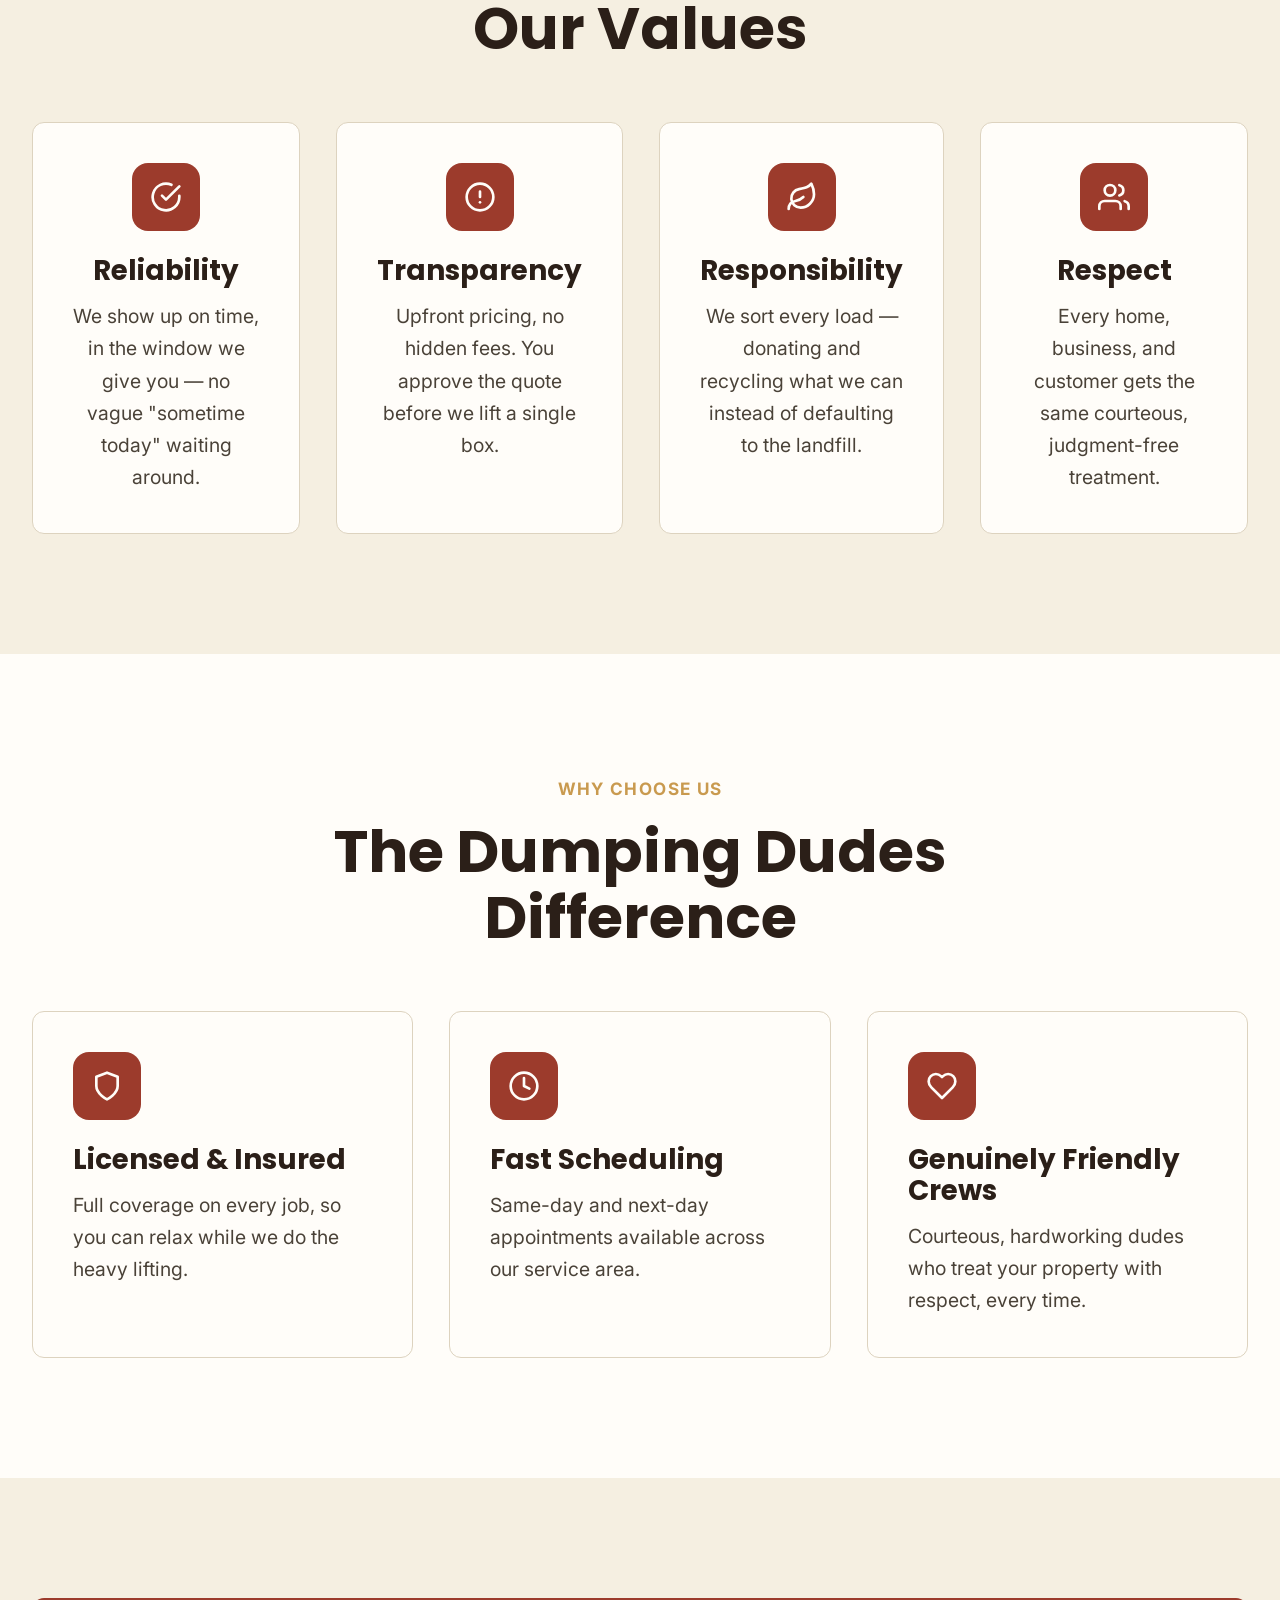
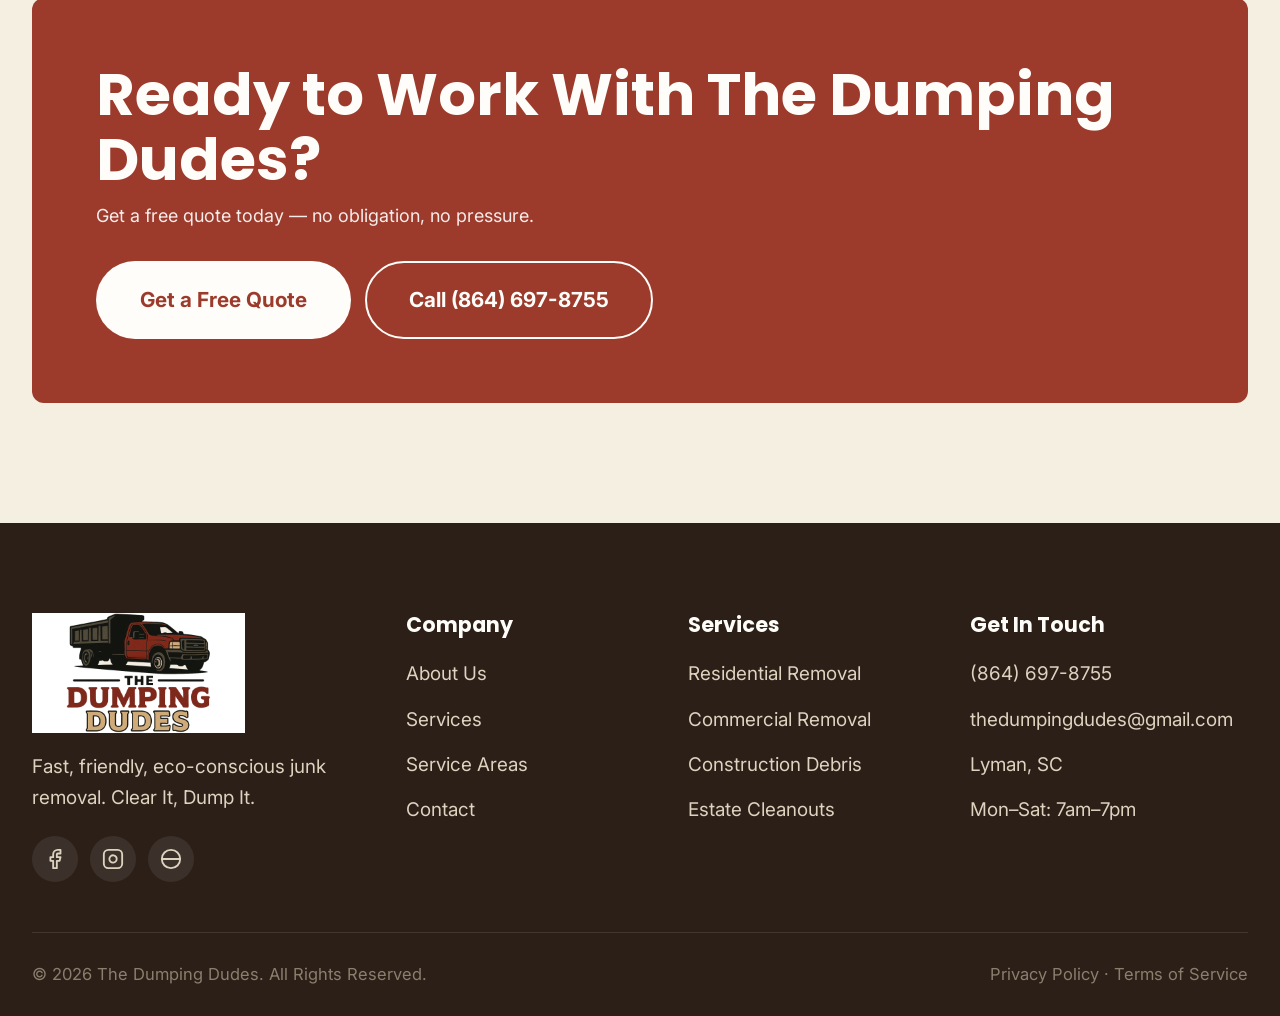
==== commit 98e626ab: "Refactor header navigation structure in about.html" ====
--- a/about.html
+++ b/about.html
@@ -22,19 +22,10 @@
 </div>
 
 <header class="site-header">
-  <div class="container nav-wrap">
+  <div class="container header-top">
     <a href="index.html" class="logo">
       <img src="logo.png" alt="The Dumping Dudes" class="logo-img">
     </a>
-    <nav class="main-nav" id="main-nav">
-      <ul>
-        <li><a href="index.html">Home</a></li>
-        <li><a href="services.html">Services</a></li>
-        <li><a href="locations.html">Service Areas</a></li>
-        <li><a href="about.html">About</a></li>
-        <li><a href="contact.html">Contact</a></li>
-      </ul>
-    </nav>
     <div class="header-actions">
       <a class="header-phone" href="tel:+18646978755">
         <svg viewBox="0 0 24 24" fill="none" stroke="currentColor" stroke-width="2" stroke-linecap="round" stroke-linejoin="round"><path d="M22 16.92v3a2 2 0 0 1-2.18 2 19.79 19.79 0 0 1-8.63-3.07 19.5 19.5 0 0 1-6-6 19.79 19.79 0 0 1-3.07-8.67A2 2 0 0 1 4.11 2h3a2 2 0 0 1 2 1.72c.127.96.361 1.902.7 2.81a2 2 0 0 1-.45 2.11L8.09 9.91a16 16 0 0 0 6 6l1.27-1.27a2 2 0 0 1 2.11-.45c.908.339 1.85.573 2.81.7A2 2 0 0 1 22 16.92z"></path></svg>
@@ -44,6 +35,17 @@
       <button class="nav-toggle" id="nav-toggle" aria-label="Toggle menu" aria-expanded="false"><span></span><span></span><span></span></button>
     </div>
   </div>
+  <nav class="main-nav" id="main-nav">
+    <div class="container">
+      <ul>
+        <li><a href="index.html">Home</a></li>
+        <li><a href="services.html">Services</a></li>
+        <li><a href="locations.html">Service Areas</a></li>
+        <li><a href="about.html">About</a></li>
+        <li><a href="contact.html">Contact</a></li>
+      </ul>
+    </div>
+  </nav>
 </header>
 
 <section class="page-hero">
--- a/styles.css
+++ b/styles.css
@@ -148,7 +148,7 @@
   color: var(--dark);
 }
 .logo-img {
-  height: 64px;
+  height: 104px;
   width: auto;
   display: block;
 }
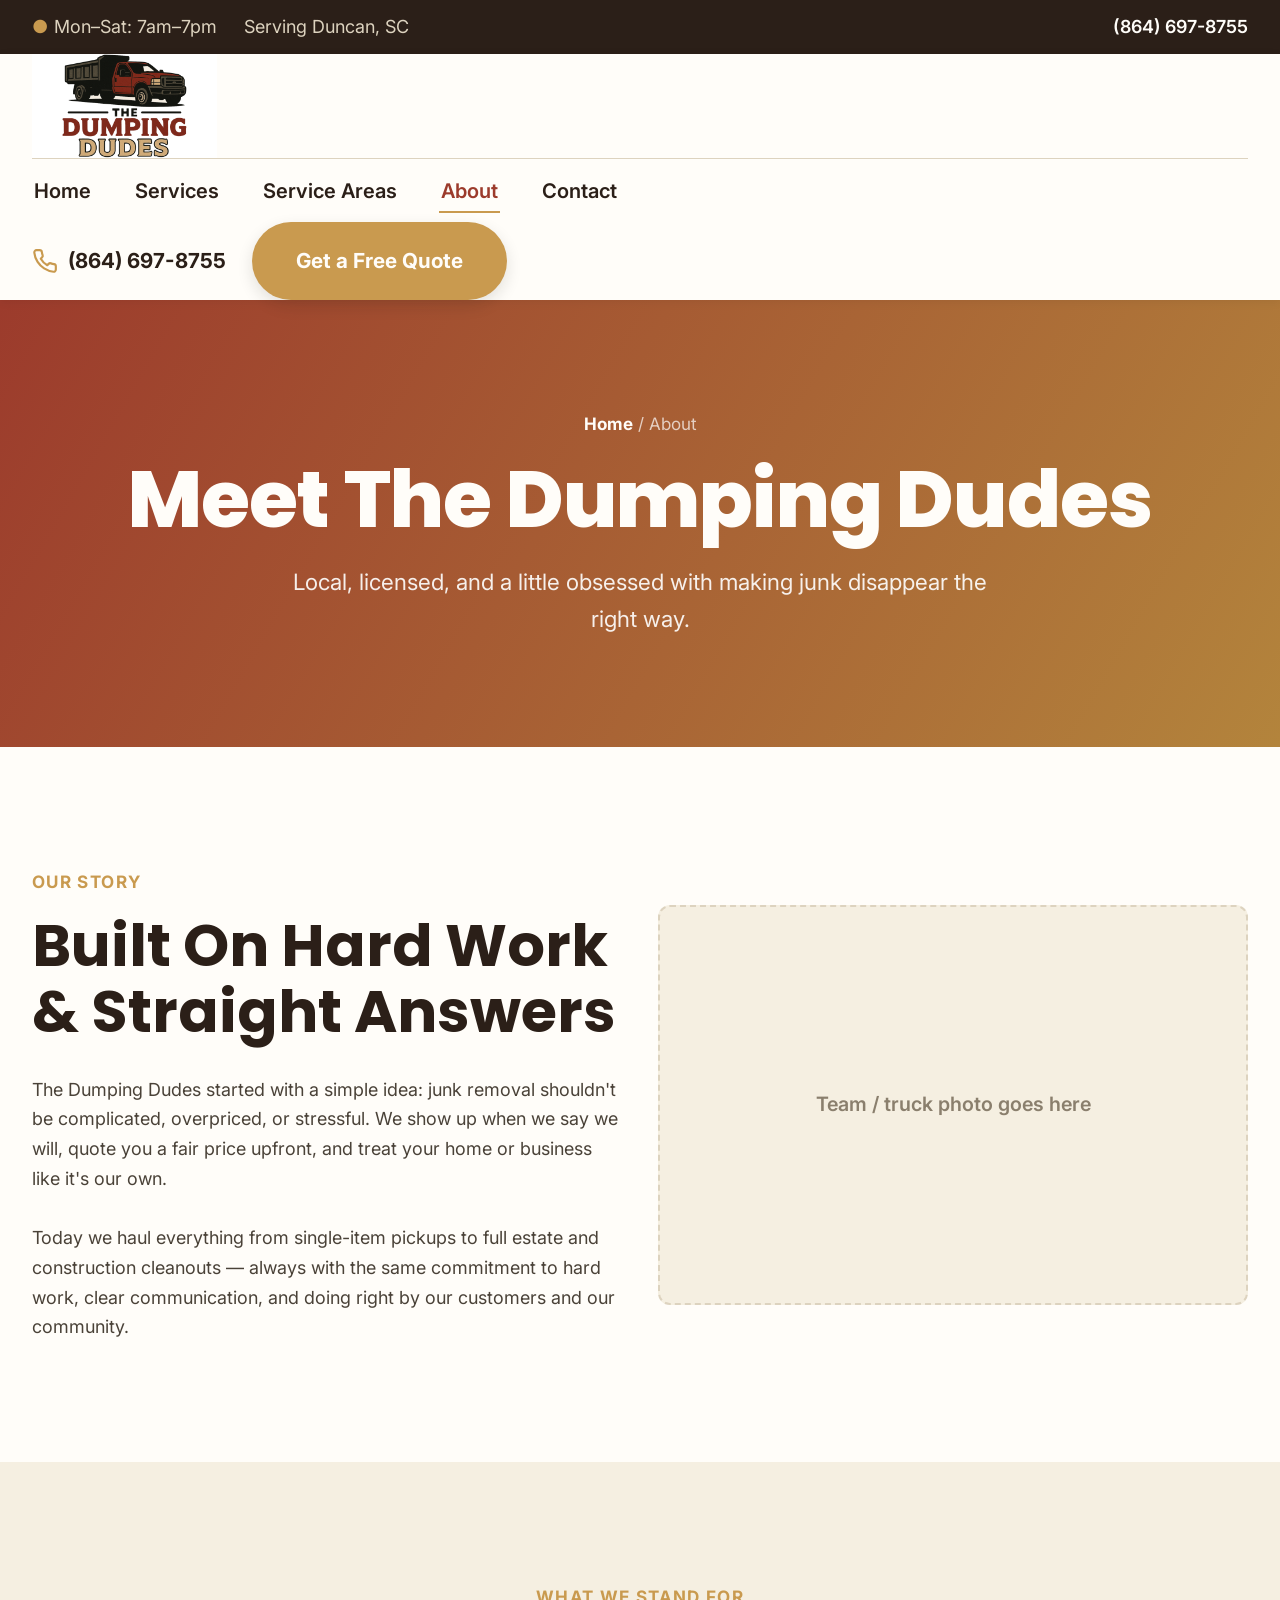
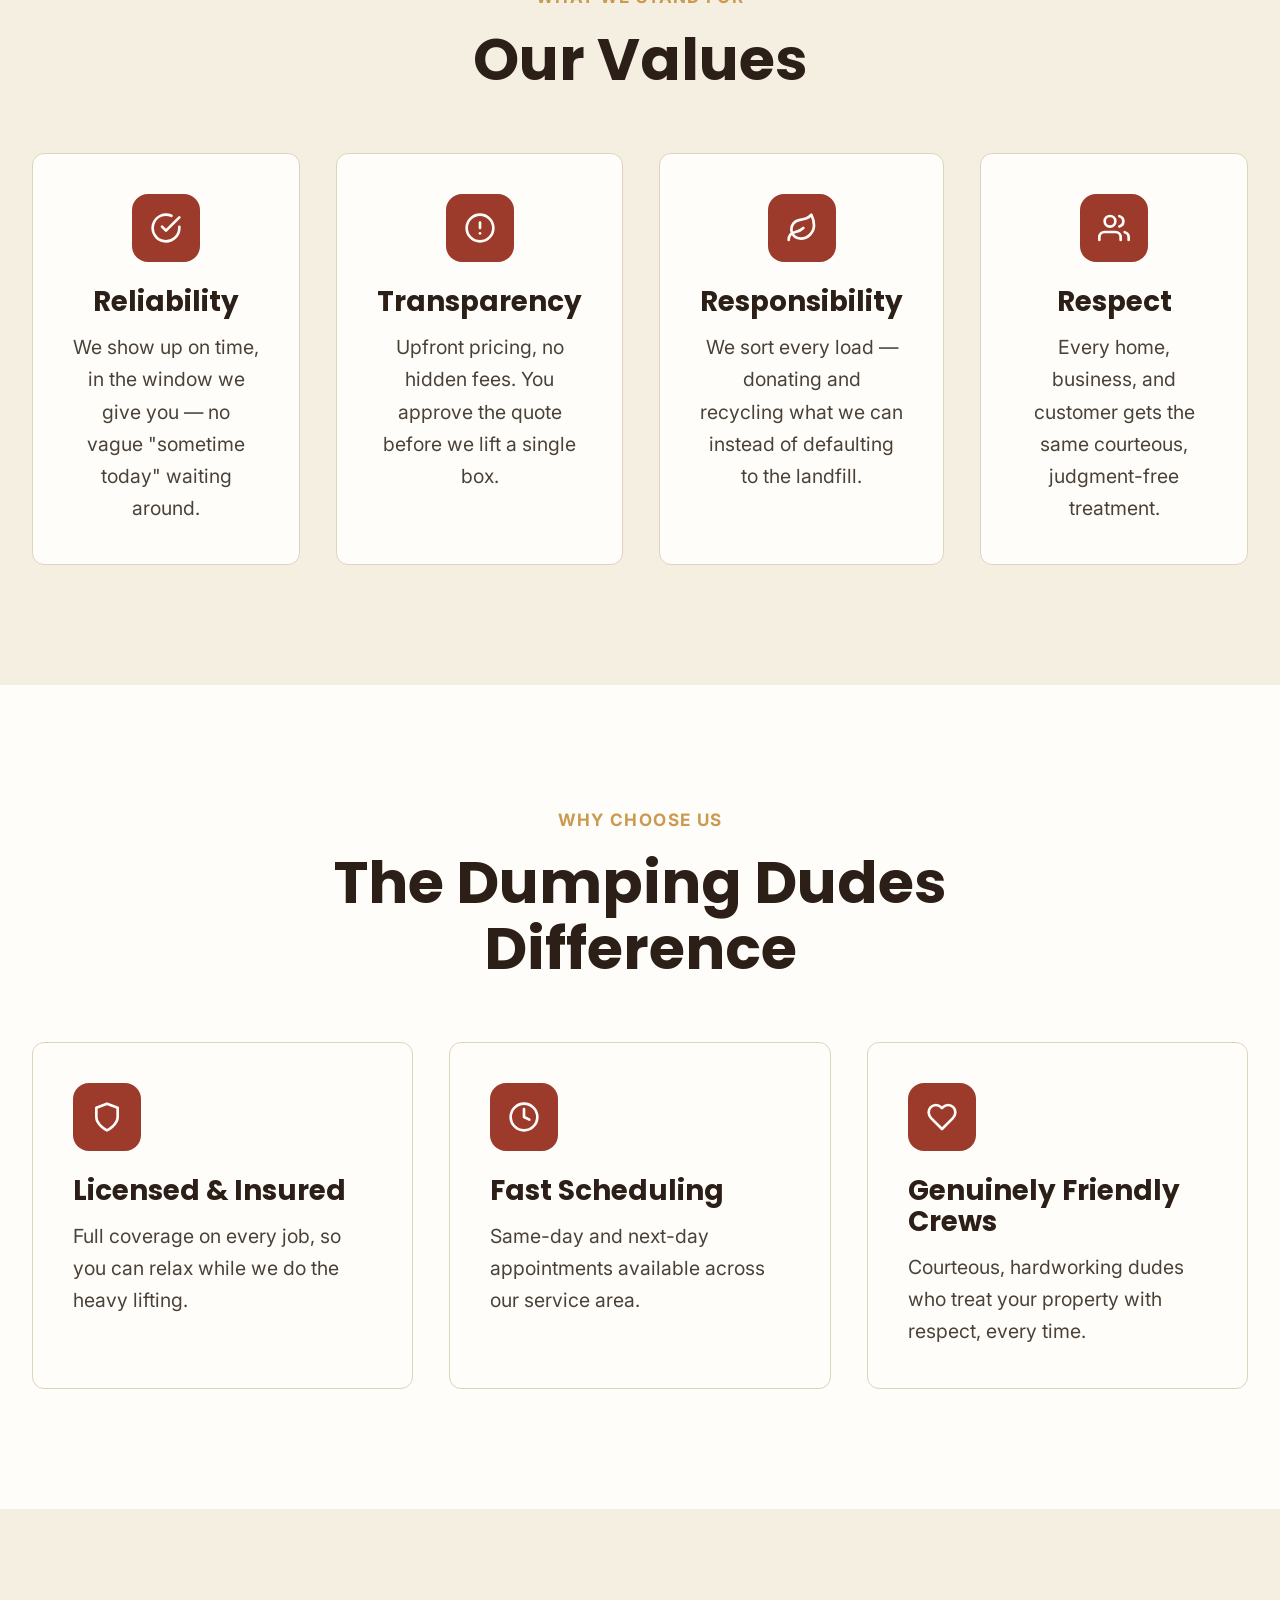
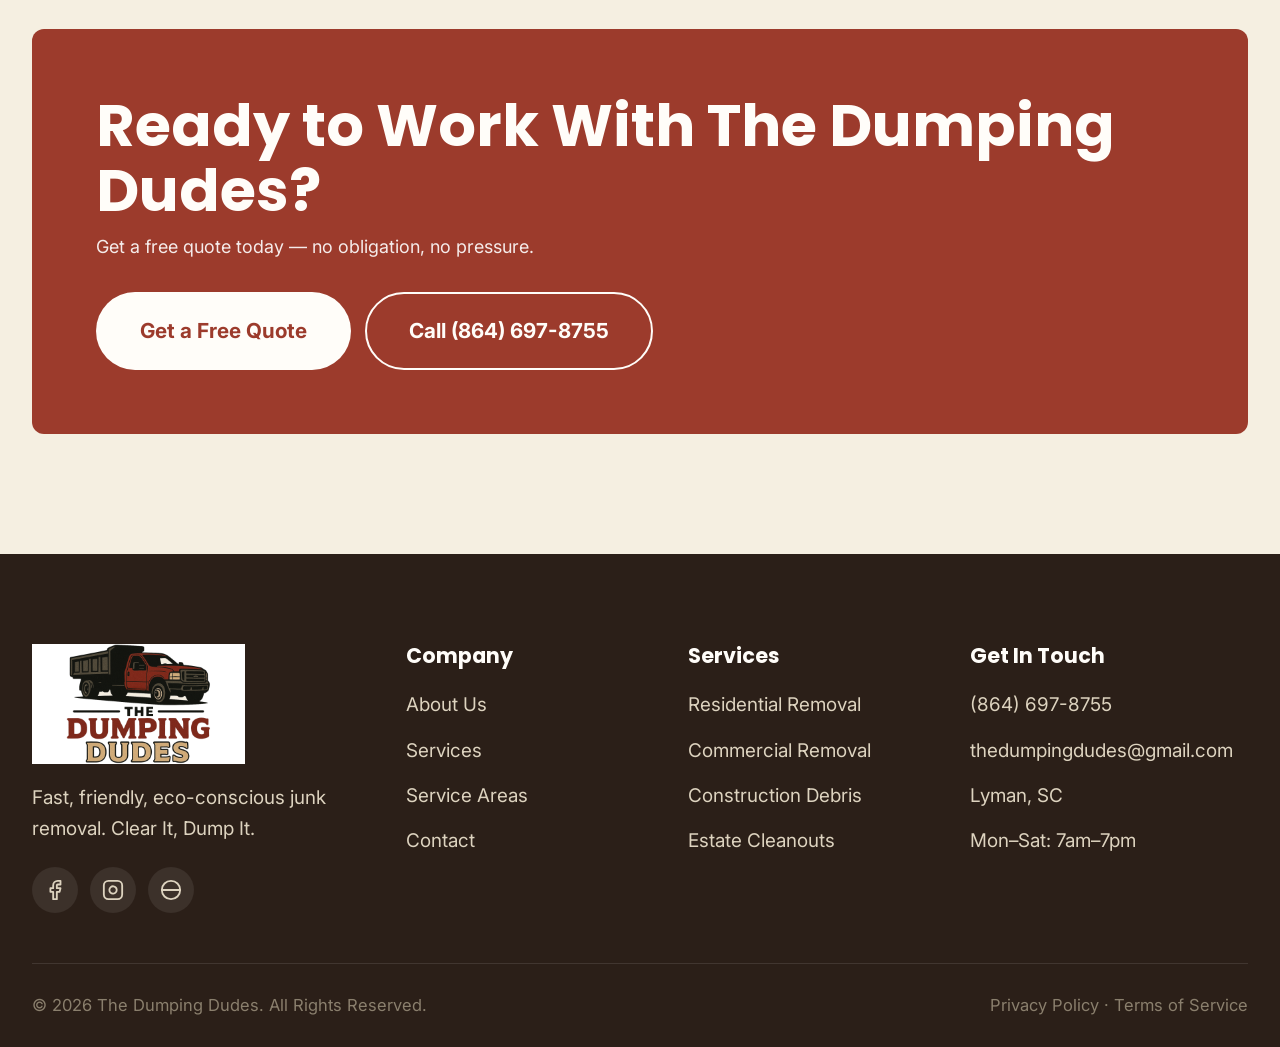
==== commit 505d69f0: "Refactor header navigation structure in about.html" ====
--- a/about.html
+++ b/about.html
@@ -22,10 +22,19 @@
 </div>
 
 <header class="site-header">
-  <div class="container header-top">
+  <div class="container nav-wrap">
     <a href="index.html" class="logo">
       <img src="logo.png" alt="The Dumping Dudes" class="logo-img">
     </a>
+    <nav class="main-nav" id="main-nav">
+      <ul>
+        <li><a href="index.html">Home</a></li>
+        <li><a href="services.html">Services</a></li>
+        <li><a href="locations.html">Service Areas</a></li>
+        <li><a href="about.html">About</a></li>
+        <li><a href="contact.html">Contact</a></li>
+      </ul>
+    </nav>
     <div class="header-actions">
       <a class="header-phone" href="tel:+18646978755">
         <svg viewBox="0 0 24 24" fill="none" stroke="currentColor" stroke-width="2" stroke-linecap="round" stroke-linejoin="round"><path d="M22 16.92v3a2 2 0 0 1-2.18 2 19.79 19.79 0 0 1-8.63-3.07 19.5 19.5 0 0 1-6-6 19.79 19.79 0 0 1-3.07-8.67A2 2 0 0 1 4.11 2h3a2 2 0 0 1 2 1.72c.127.96.361 1.902.7 2.81a2 2 0 0 1-.45 2.11L8.09 9.91a16 16 0 0 0 6 6l1.27-1.27a2 2 0 0 1 2.11-.45c.908.339 1.85.573 2.81.7A2 2 0 0 1 22 16.92z"></path></svg>
@@ -35,17 +44,6 @@
       <button class="nav-toggle" id="nav-toggle" aria-label="Toggle menu" aria-expanded="false"><span></span><span></span><span></span></button>
     </div>
   </div>
-  <nav class="main-nav" id="main-nav">
-    <div class="container">
-      <ul>
-        <li><a href="index.html">Home</a></li>
-        <li><a href="services.html">Services</a></li>
-        <li><a href="locations.html">Service Areas</a></li>
-        <li><a href="about.html">About</a></li>
-        <li><a href="contact.html">Contact</a></li>
-      </ul>
-    </div>
-  </nav>
 </header>
 
 <section class="page-hero">
--- a/styles.css
+++ b/styles.css
@@ -132,11 +132,11 @@
   background: var(--white);
   box-shadow: 0 2px 10px rgba(0,0,0,0.06);
 }
-.nav-wrap {
+.header-top {
   display: flex;
   align-items: center;
   justify-content: space-between;
-  padding: 22px 0;
+  padding: 20px 0;
 }
 .logo {
   display: flex;
@@ -178,10 +178,14 @@
   color: var(--gray-500);
 }
 
+nav.main-nav {
+  border-top: 1px solid var(--gray-300);
+}
 nav.main-nav ul {
   display: flex;
   align-items: center;
-  gap: 44px;
+  gap: 40px;
+  padding: 15px 0;
 }
 nav.main-nav a {
   font-weight: 600;
@@ -491,7 +495,7 @@
 
 @media (max-width: 720px) {
   html { font-size: 16px; }
-  nav.main-nav { position: fixed; top: 84px; left: 0; right: 0; background: var(--white); flex-direction: column; padding: 24px 28px; box-shadow: 0 12px 20px rgba(0,0,0,0.08); transform: translateY(-140%); transition: transform .25s ease; }
+  nav.main-nav { position: fixed; top: 124px; left: 0; right: 0; border-top: none; background: var(--white); flex-direction: column; padding: 24px 28px; box-shadow: 0 12px 20px rgba(0,0,0,0.08); transform: translateY(-140%); transition: transform .25s ease; }
   nav.main-nav.open { transform: translateY(0); }
   nav.main-nav ul { flex-direction: column; align-items: flex-start; gap: 20px; width: 100%; }
   .nav-toggle { display: flex; }
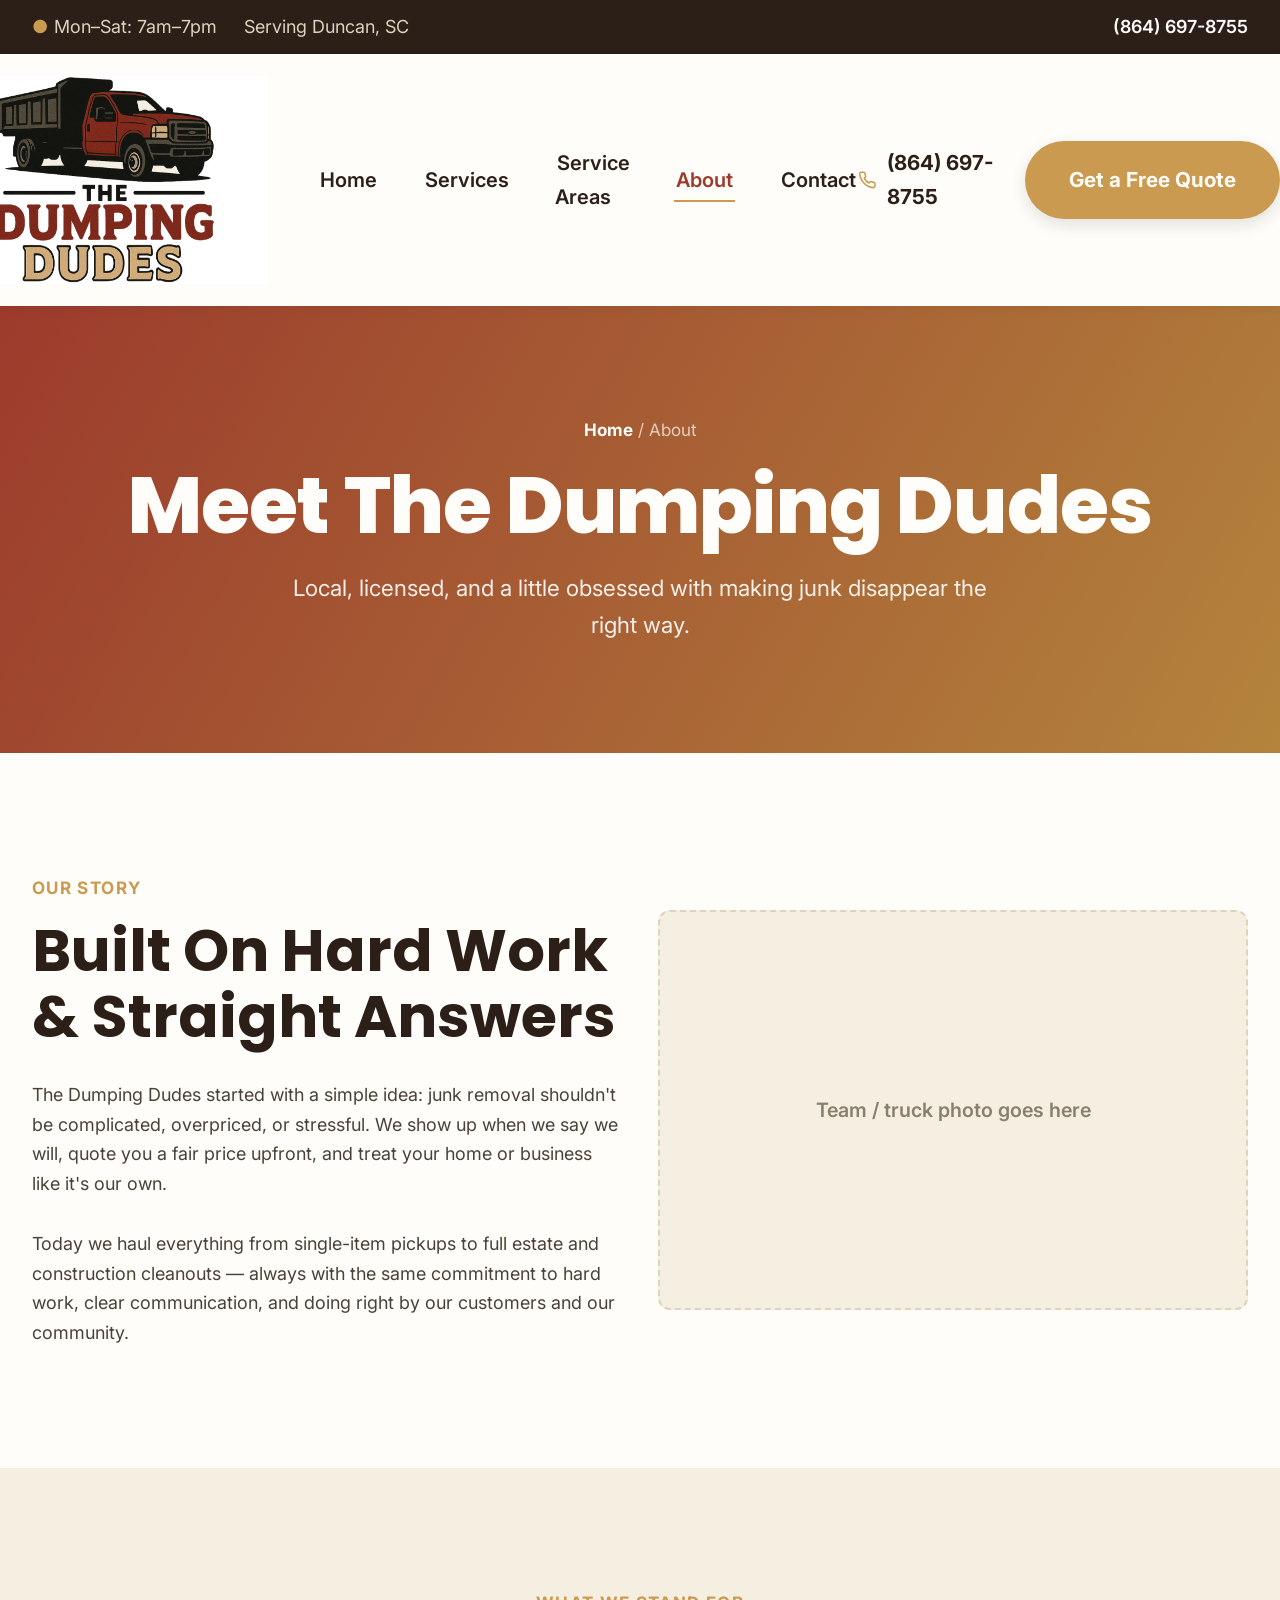
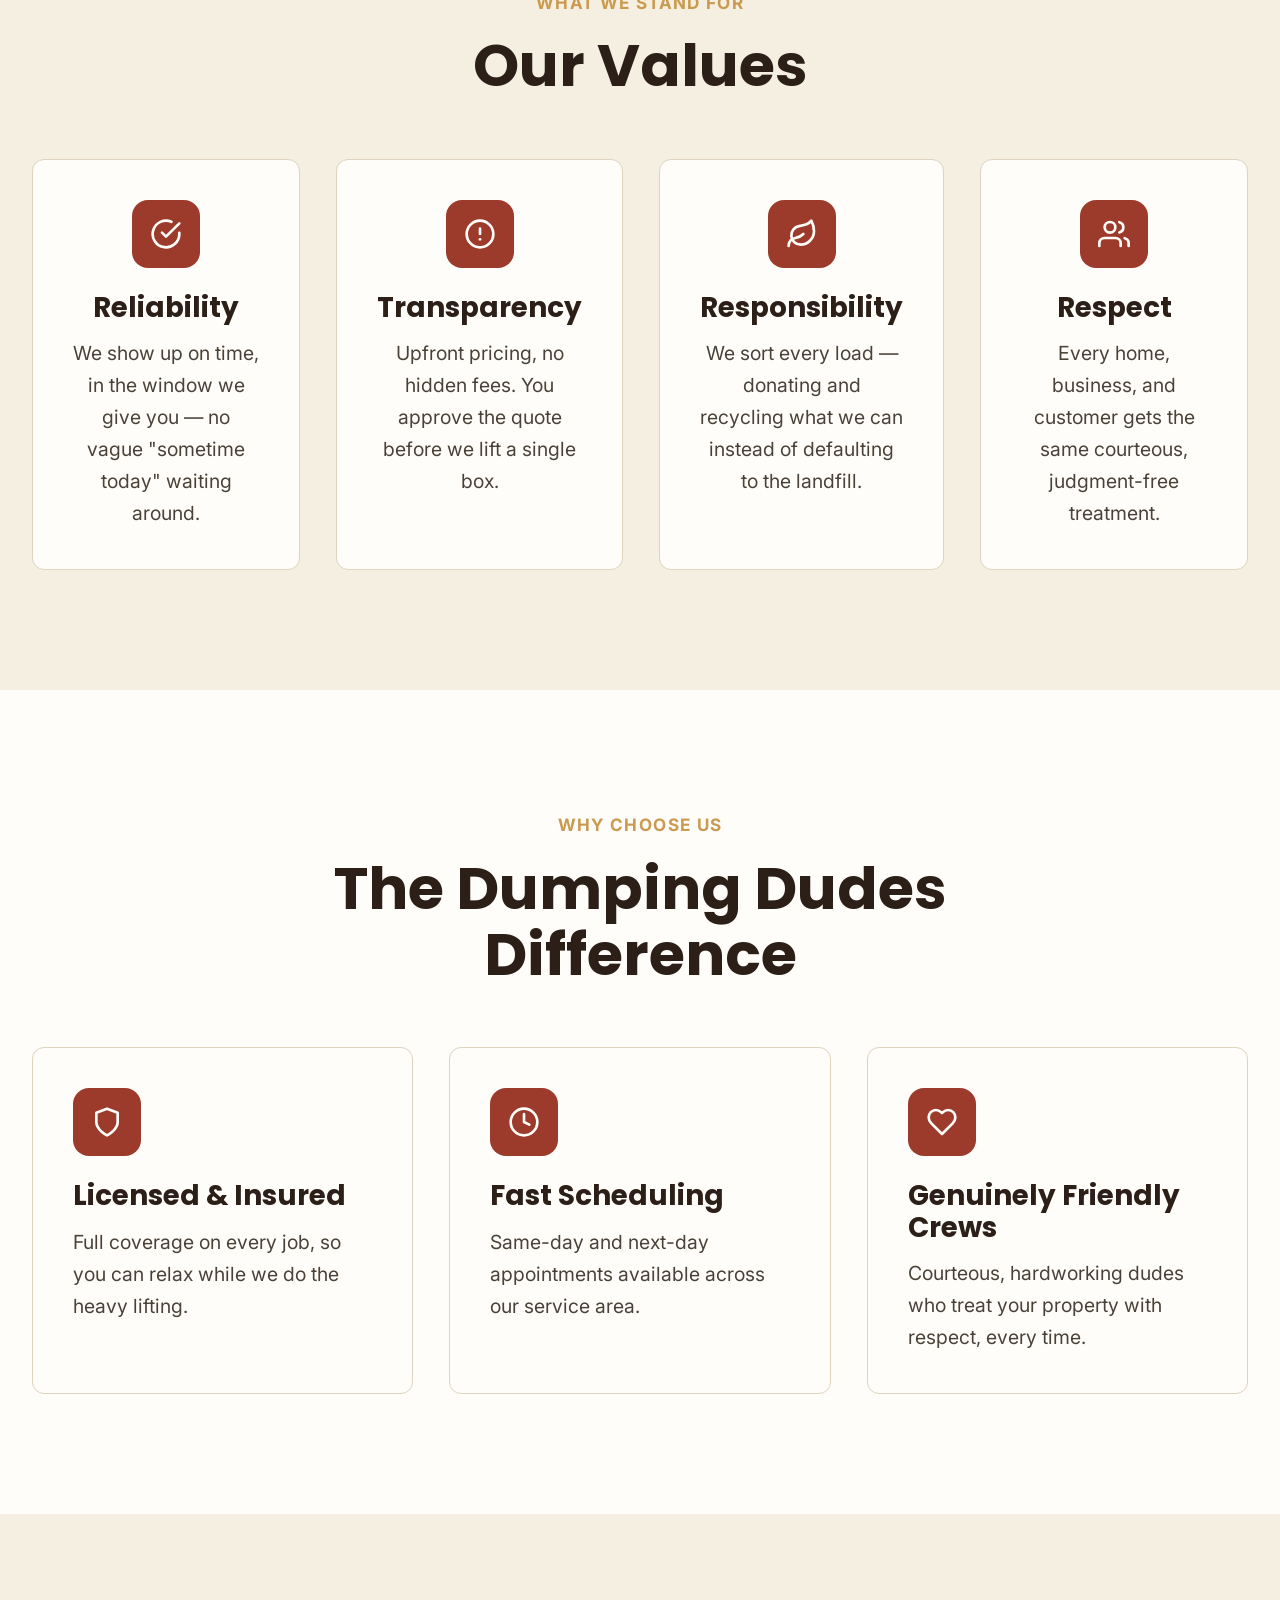
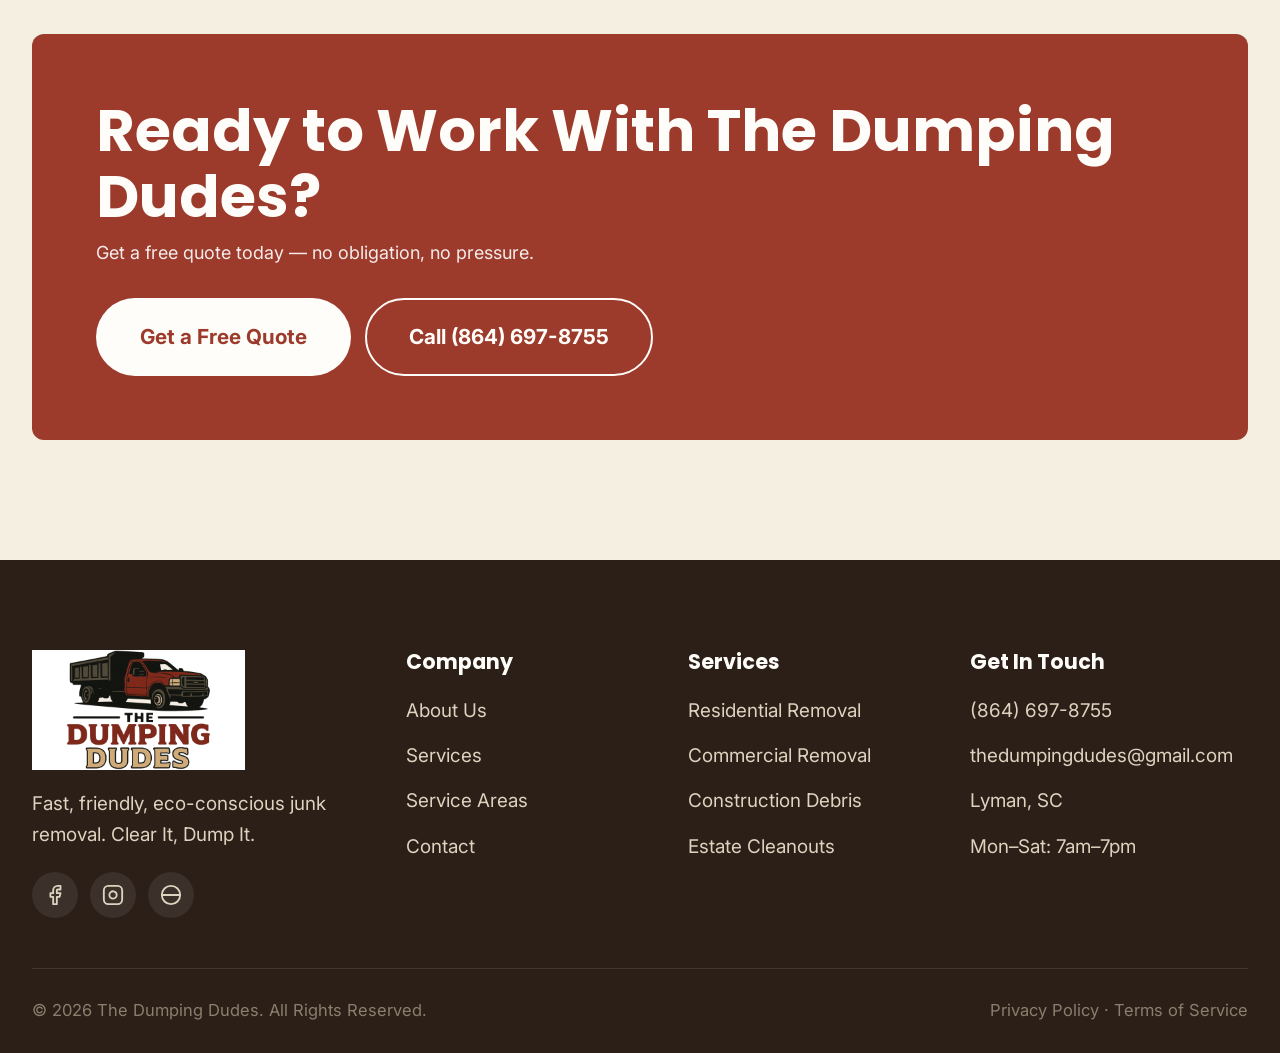
==== commit c586534a: "Update footer links to point to actual pages" ====
--- a/about.html
+++ b/about.html
@@ -184,7 +184,7 @@
     </div>
     <div class="footer-bottom">
       <span>© <span id="year"></span> The Dumping Dudes. All Rights Reserved.</span>
-      <span><a href="#">Privacy Policy</a> · <a href="#">Terms of Service</a></span>
+      <span><a href="privacy-policy.html">Privacy Policy</a> · <a href="terms-of-service.html">Terms of Service</a></span>
     </div>
   </div>
 </footer>
--- a/styles.css
+++ b/styles.css
@@ -132,11 +132,11 @@
   background: var(--white);
   box-shadow: 0 2px 10px rgba(0,0,0,0.06);
 }
-.header-top {
+.nav-wrap {
   display: flex;
   align-items: center;
   justify-content: space-between;
-  padding: 20px 0;
+  padding: 22px 0;
 }
 .logo {
   display: flex;
@@ -146,9 +146,13 @@
   font-weight: 800;
   font-size: 1.7rem;
   color: var(--dark);
+  margin-right: 50px;
+}
+header.site-header .logo {
+  margin-left: -60px;
 }
 .logo-img {
-  height: 104px;
+  height: 208px;
   width: auto;
   display: block;
 }
@@ -178,14 +182,10 @@
   color: var(--gray-500);
 }
 
-nav.main-nav {
-  border-top: 1px solid var(--gray-300);
-}
 nav.main-nav ul {
   display: flex;
   align-items: center;
-  gap: 40px;
-  padding: 15px 0;
+  gap: 44px;
 }
 nav.main-nav a {
   font-weight: 600;
@@ -495,7 +495,7 @@
 
 @media (max-width: 720px) {
   html { font-size: 16px; }
-  nav.main-nav { position: fixed; top: 124px; left: 0; right: 0; border-top: none; background: var(--white); flex-direction: column; padding: 24px 28px; box-shadow: 0 12px 20px rgba(0,0,0,0.08); transform: translateY(-140%); transition: transform .25s ease; }
+  nav.main-nav { position: fixed; top: 84px; left: 0; right: 0; background: var(--white); flex-direction: column; padding: 24px 28px; box-shadow: 0 12px 20px rgba(0,0,0,0.08); transform: translateY(-140%); transition: transform .25s ease; }
   nav.main-nav.open { transform: translateY(0); }
   nav.main-nav ul { flex-direction: column; align-items: flex-start; gap: 20px; width: 100%; }
   .nav-toggle { display: flex; }
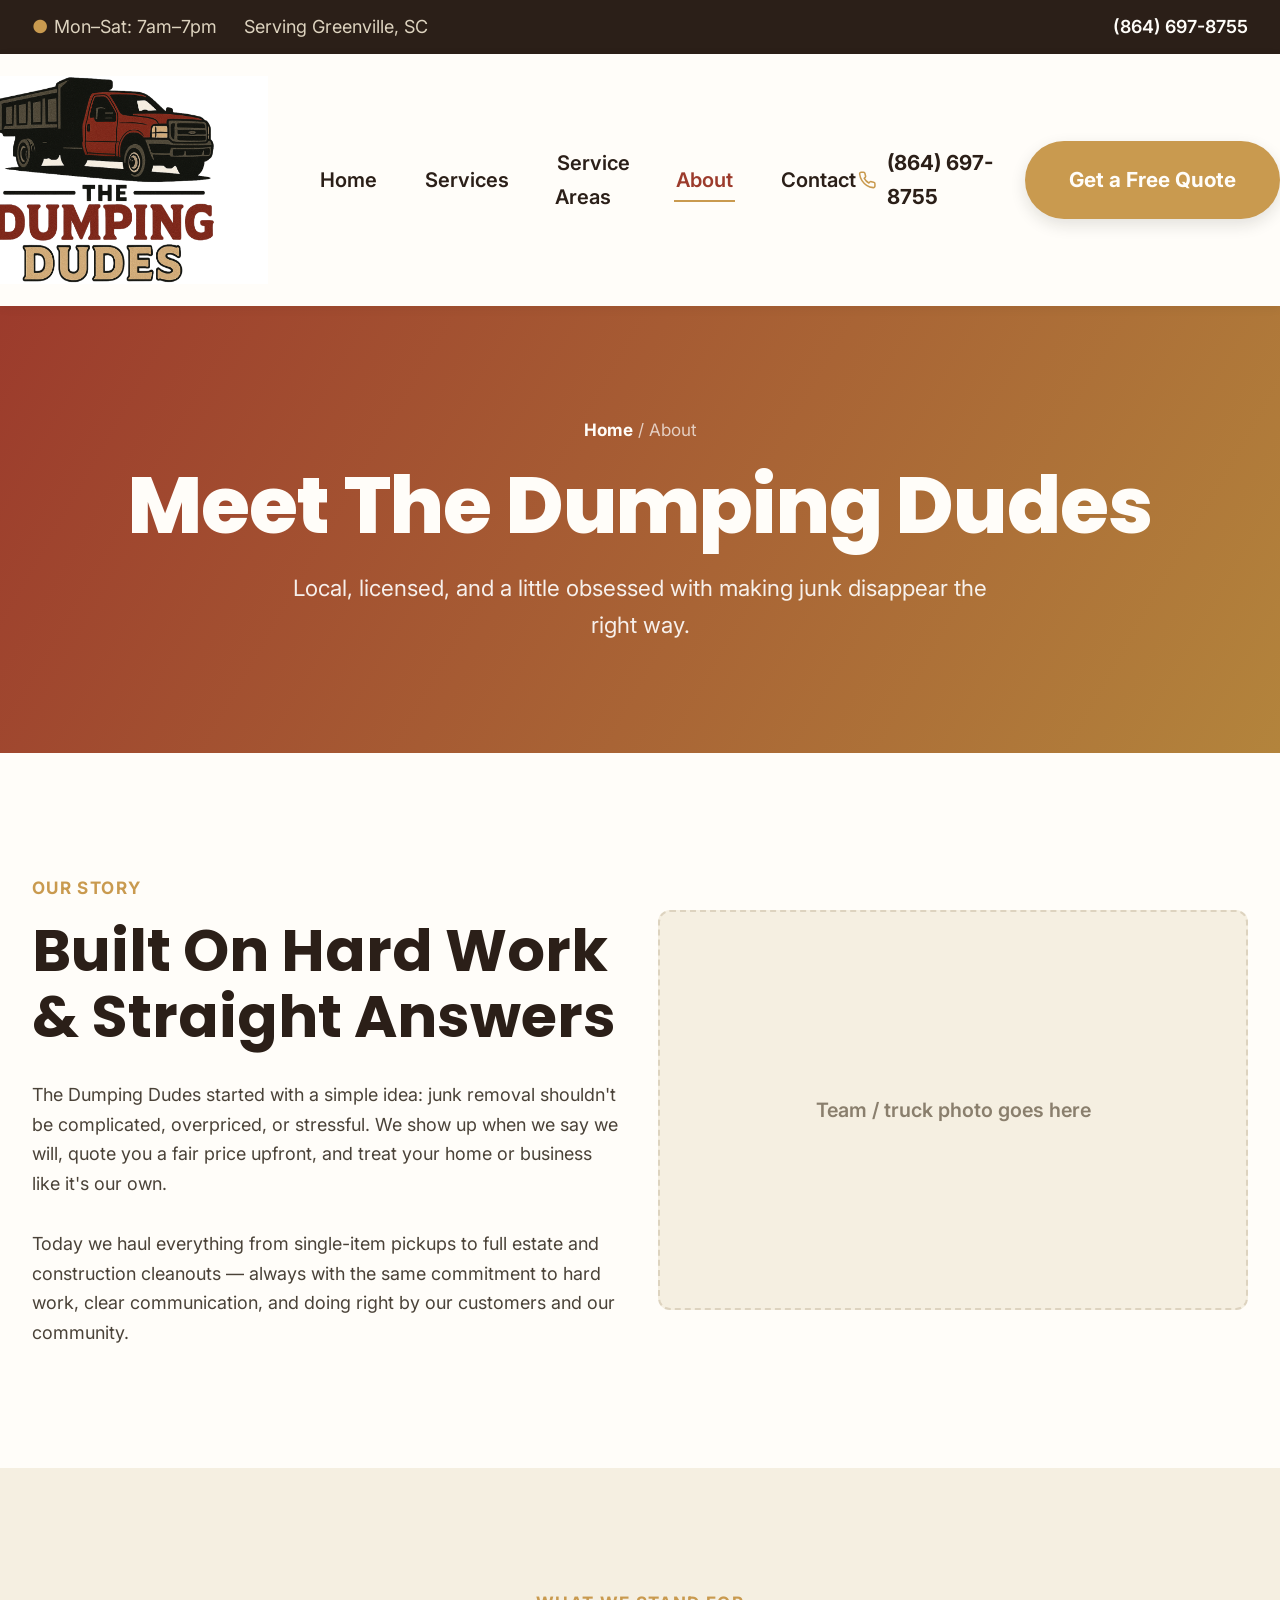
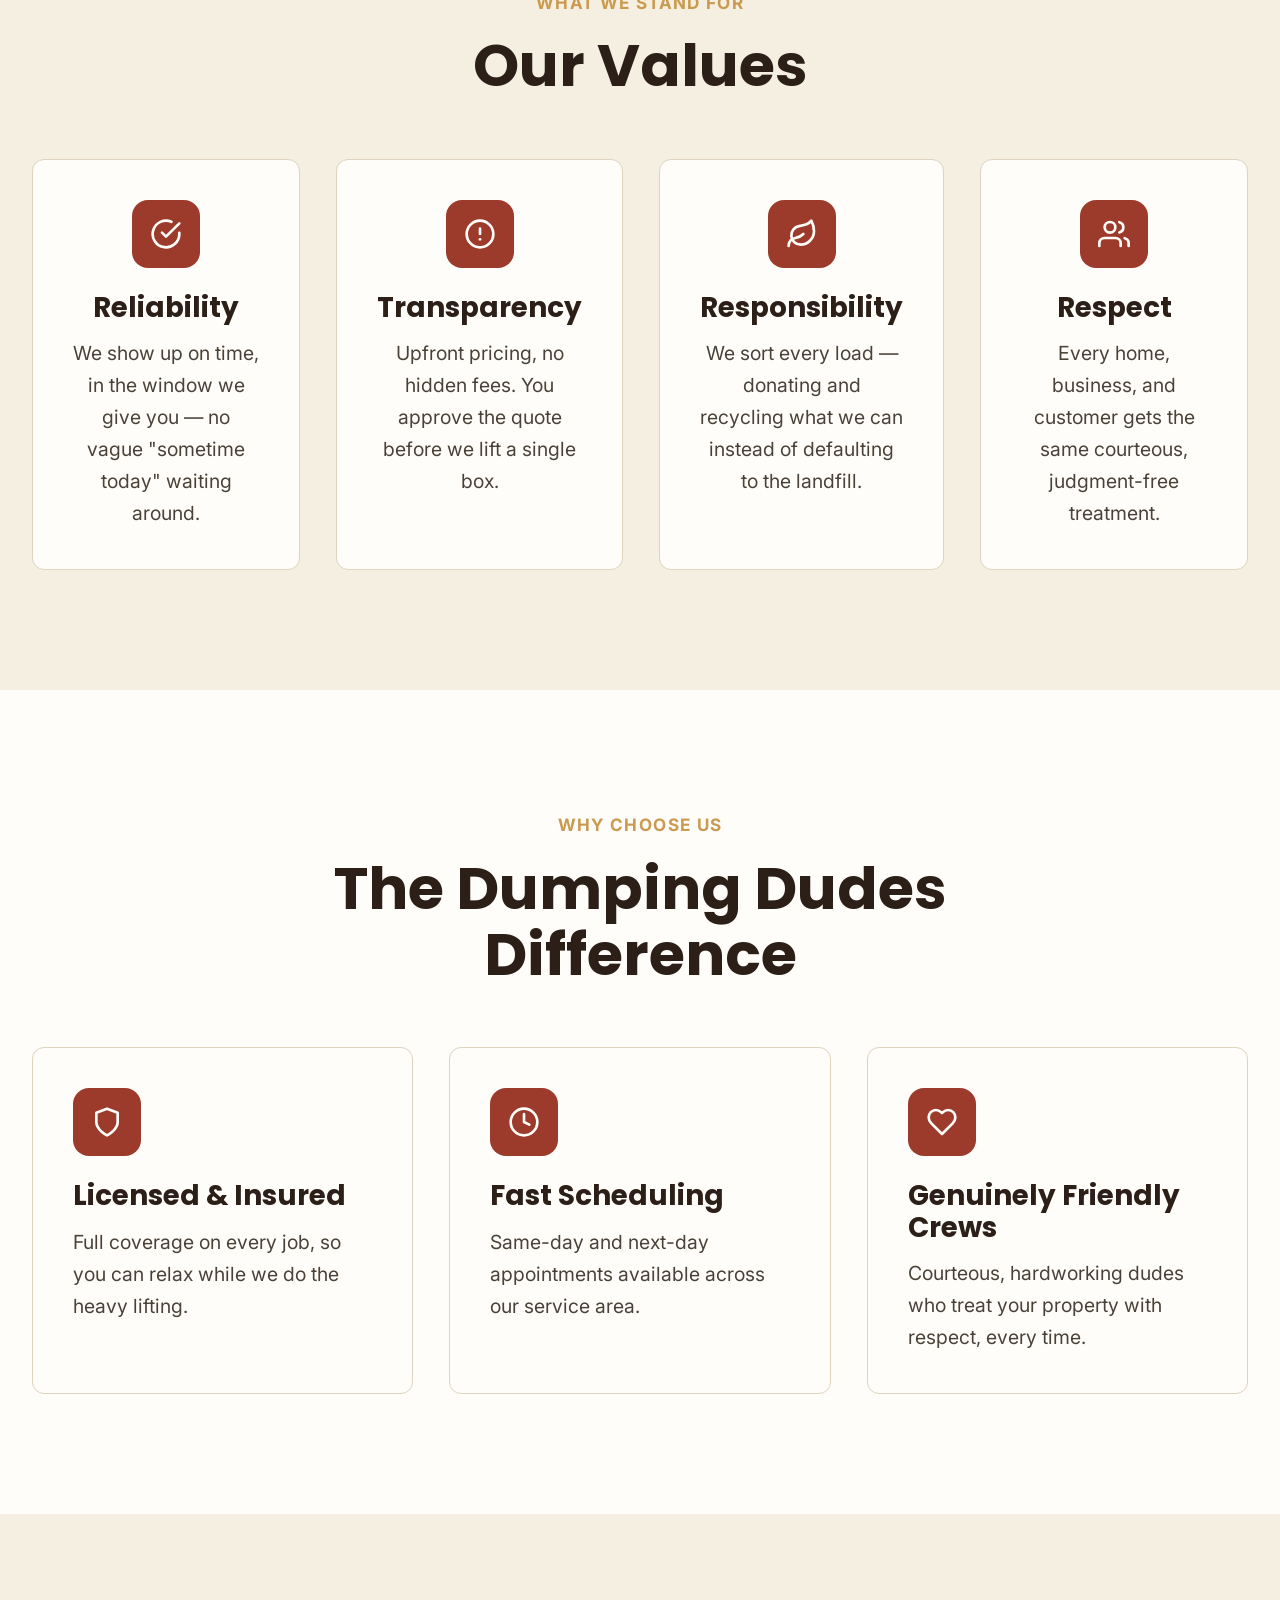
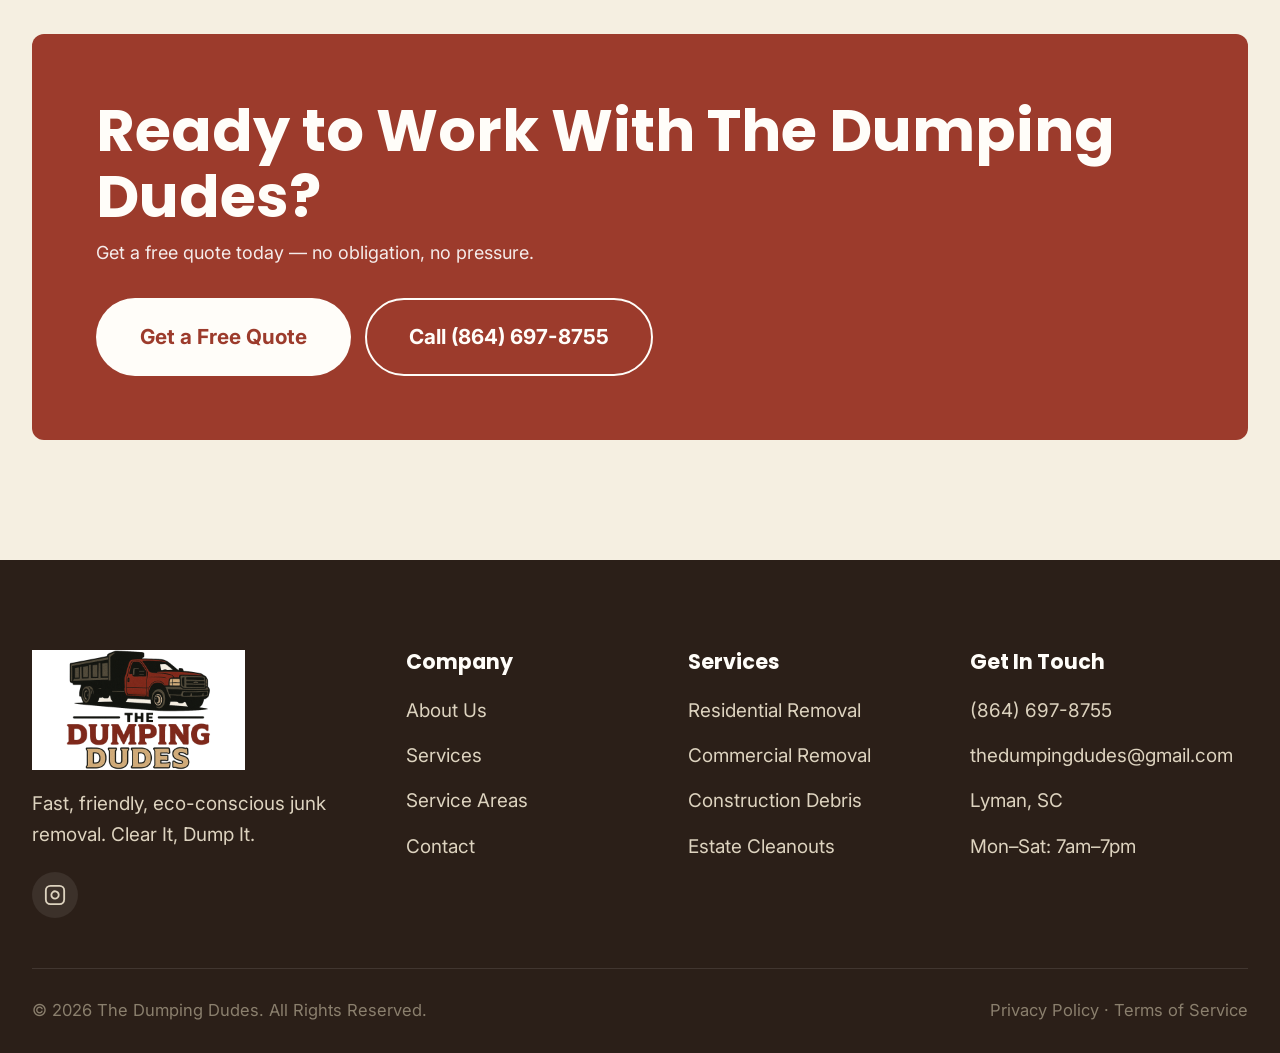
==== commit 6275f19e: "Update service location from Duncan to Greenville" ====
--- a/about.html
+++ b/about.html
@@ -15,7 +15,7 @@
   <div class="container">
     <div class="topbar-left">
       <span><span class="dot">●</span>Mon–Sat: 7am–7pm</span>
-      <span>Serving Duncan, SC</span>
+      <span>Serving Greenville, SC</span>
     </div>
     <div class="topbar-right"><a href="tel:+18646978755">(864) 697-8755</a></div>
   </div>
@@ -149,9 +149,7 @@
         </a>
         <p>Fast, friendly, eco-conscious junk removal. Clear It, Dump It.</p>
         <div class="social-row">
-          <a href="#" aria-label="Facebook"><svg viewBox="0 0 24 24" fill="none" stroke="currentColor" stroke-width="2" stroke-linecap="round" stroke-linejoin="round"><path d="M18 2h-3a5 5 0 0 0-5 5v3H7v4h3v8h4v-8h3l1-4h-4V7a1 1 0 0 1 1-1h3z"></path></svg></a>
-          <a href="#" aria-label="Instagram"><svg viewBox="0 0 24 24" fill="none" stroke="currentColor" stroke-width="2" stroke-linecap="round" stroke-linejoin="round"><rect x="2" y="2" width="20" height="20" rx="5"></rect><path d="M16 11.37A4 4 0 1 1 12.63 8 4 4 0 0 1 16 11.37z"></path></svg></a>
-          <a href="#" aria-label="Google"><svg viewBox="0 0 24 24" fill="none" stroke="currentColor" stroke-width="2" stroke-linecap="round" stroke-linejoin="round"><circle cx="12" cy="12" r="10"></circle><line x1="2" y1="12" x2="22" y2="12"></line></svg></a>
+          <a href="https://www.instagram.com/the_dumping_dudes/" aria-label="Instagram" target="_blank" rel="noopener"><svg viewBox="0 0 24 24" fill="none" stroke="currentColor" stroke-width="2" stroke-linecap="round" stroke-linejoin="round"><rect x="2" y="2" width="20" height="20" rx="5"></rect><path d="M16 11.37A4 4 0 1 1 12.63 8 4 4 0 0 1 16 11.37z"></path></svg></a>
         </div>
       </div>
       <div>
